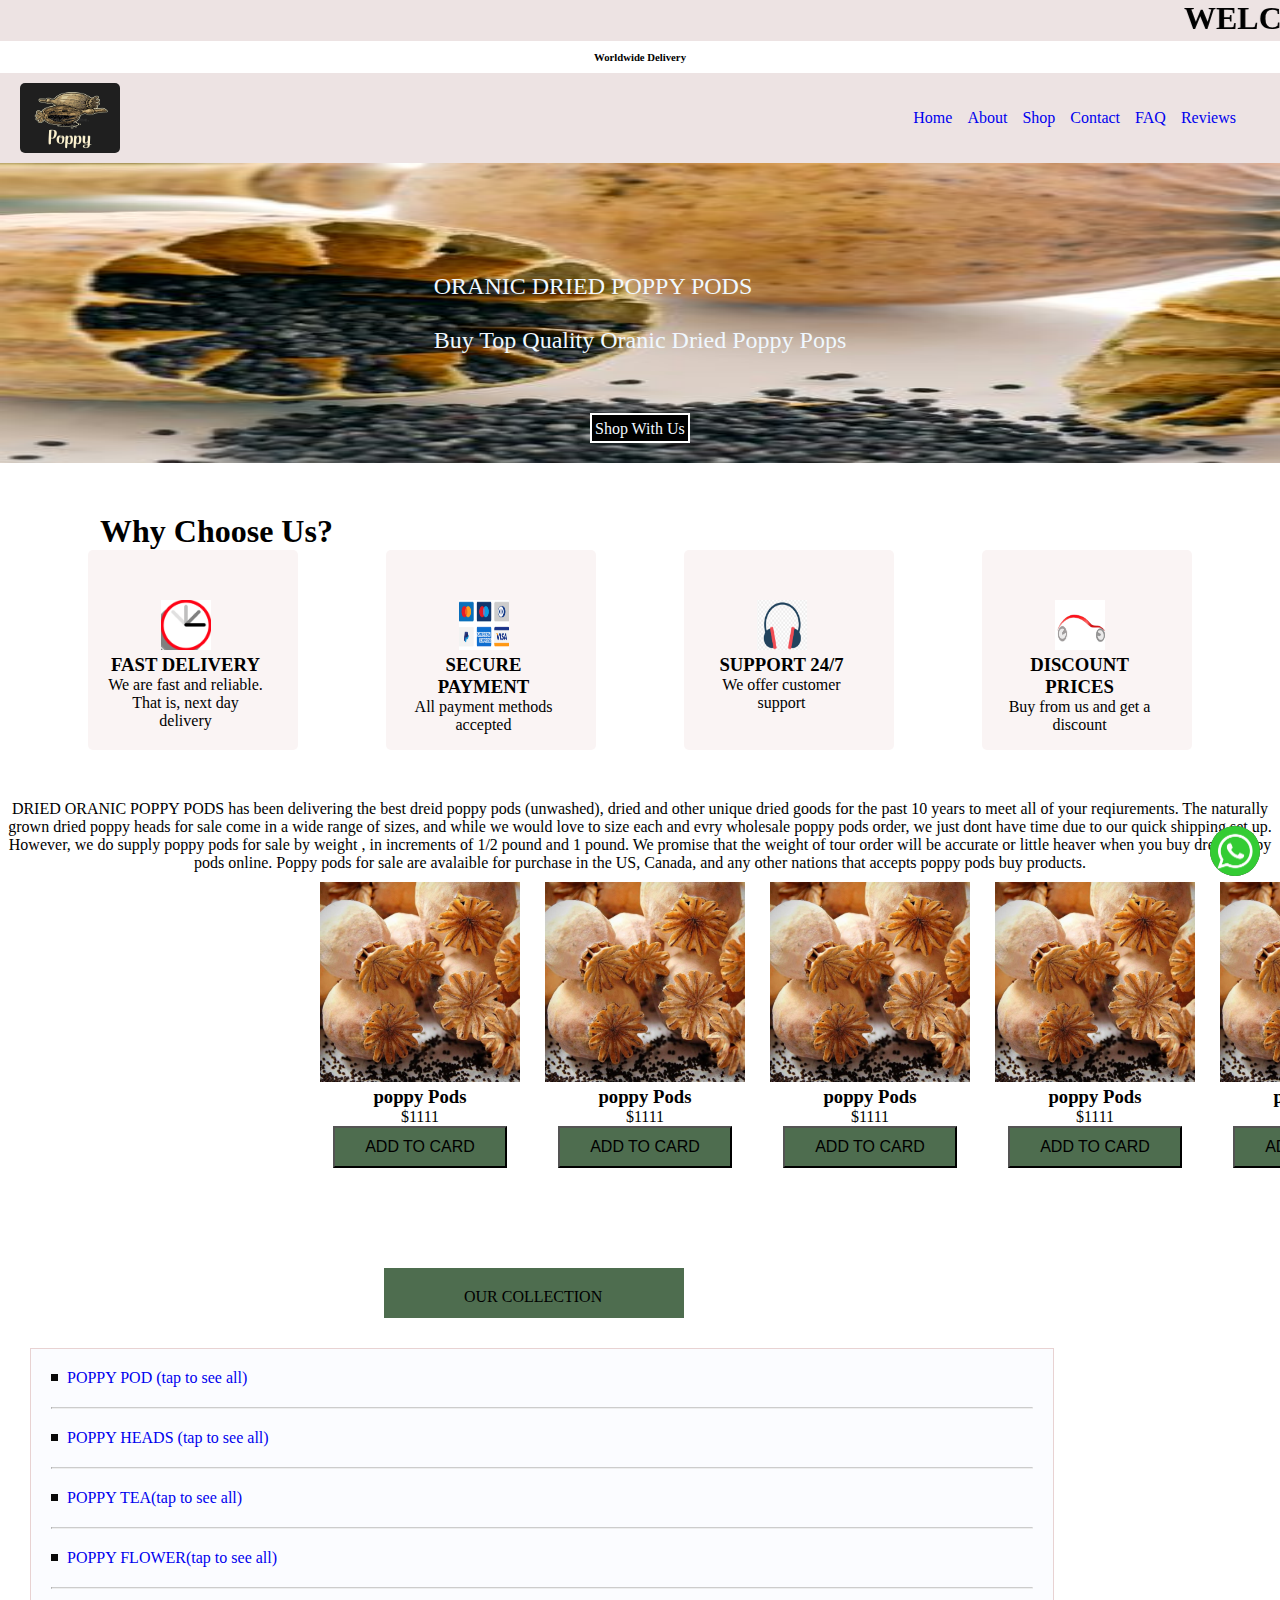
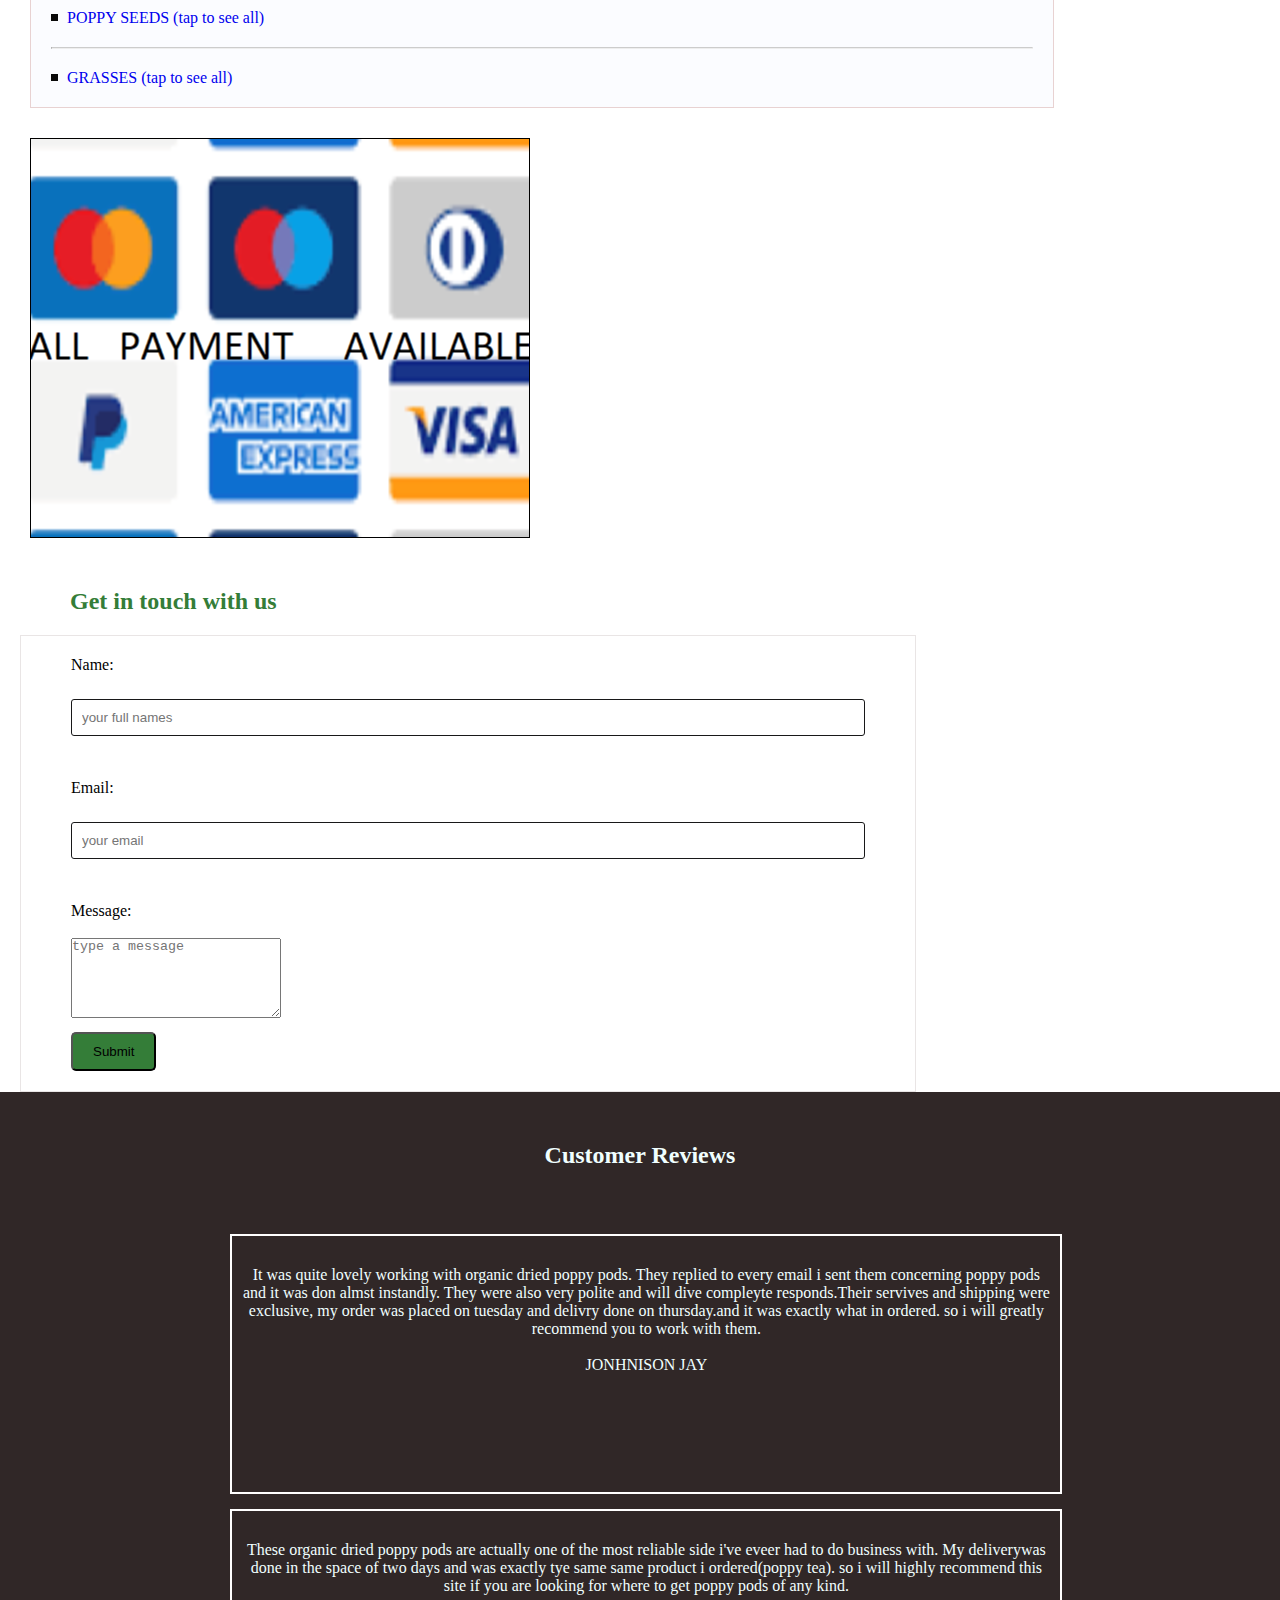
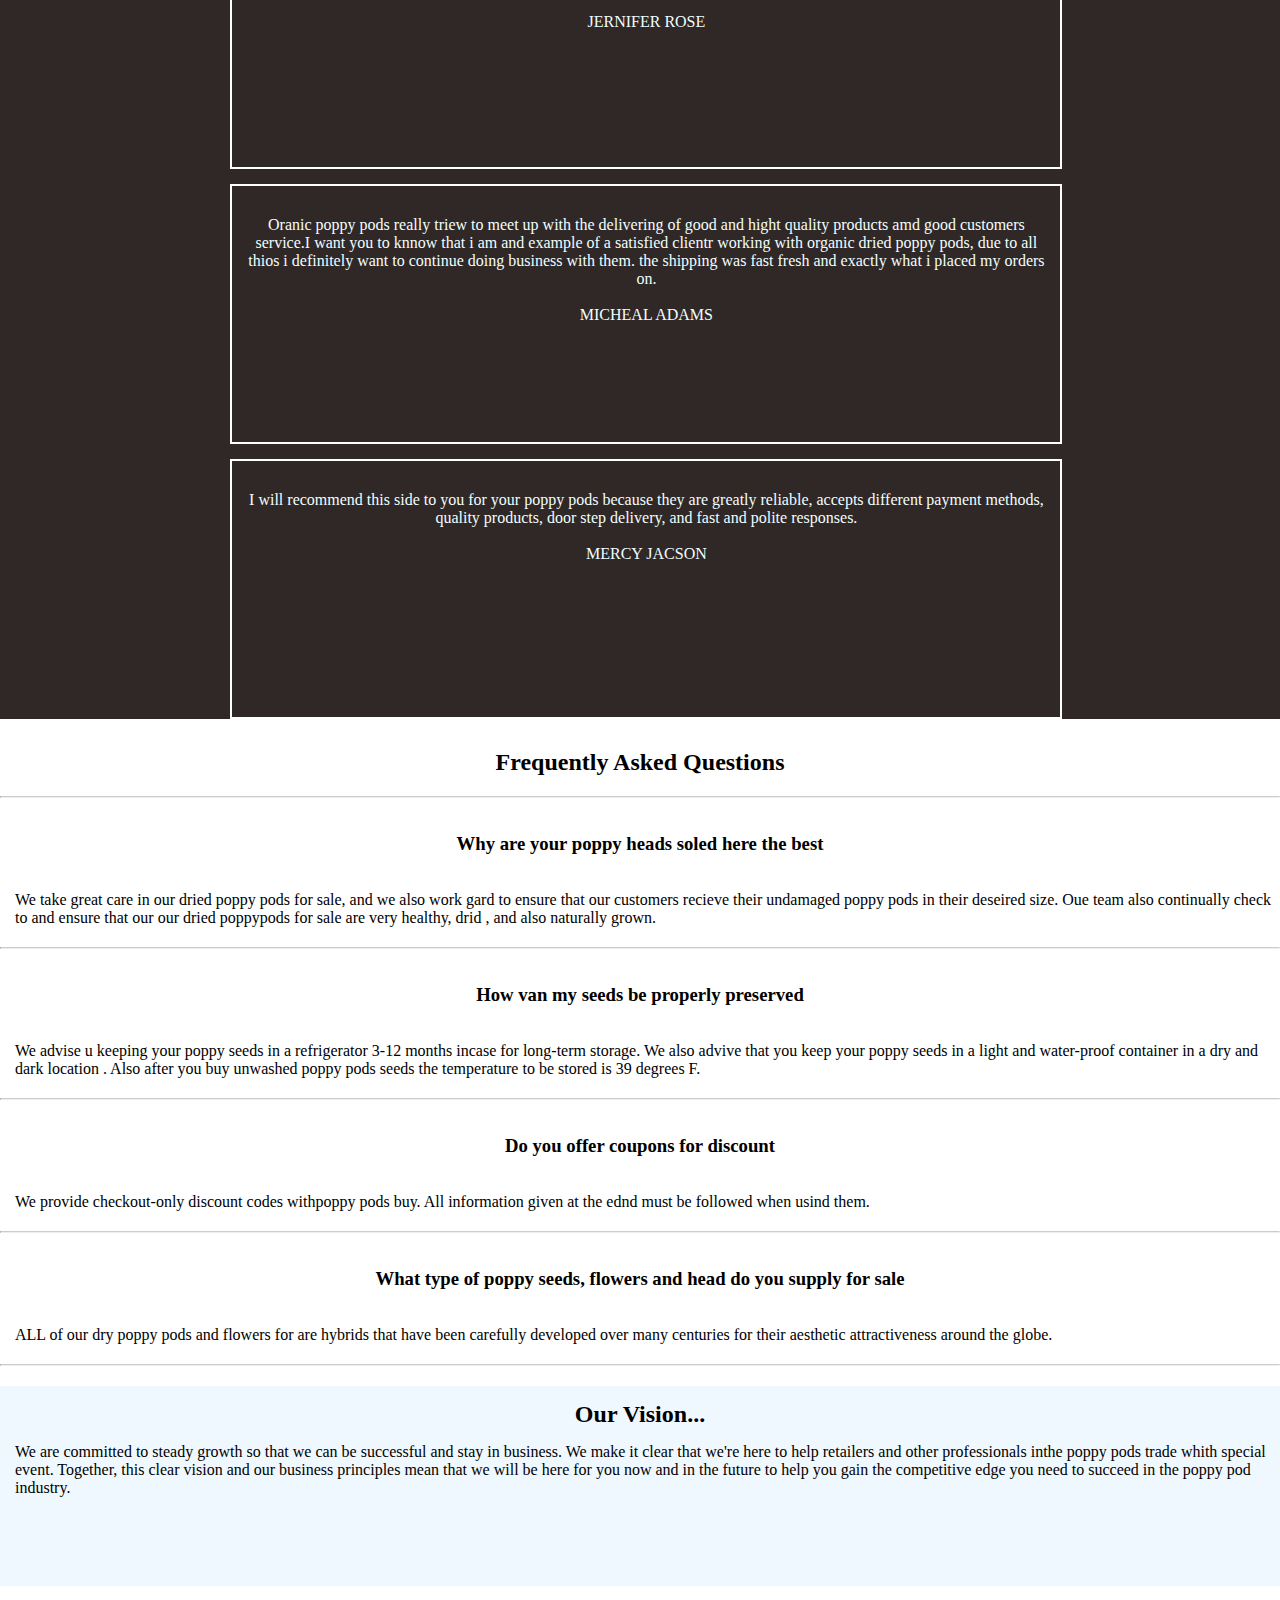
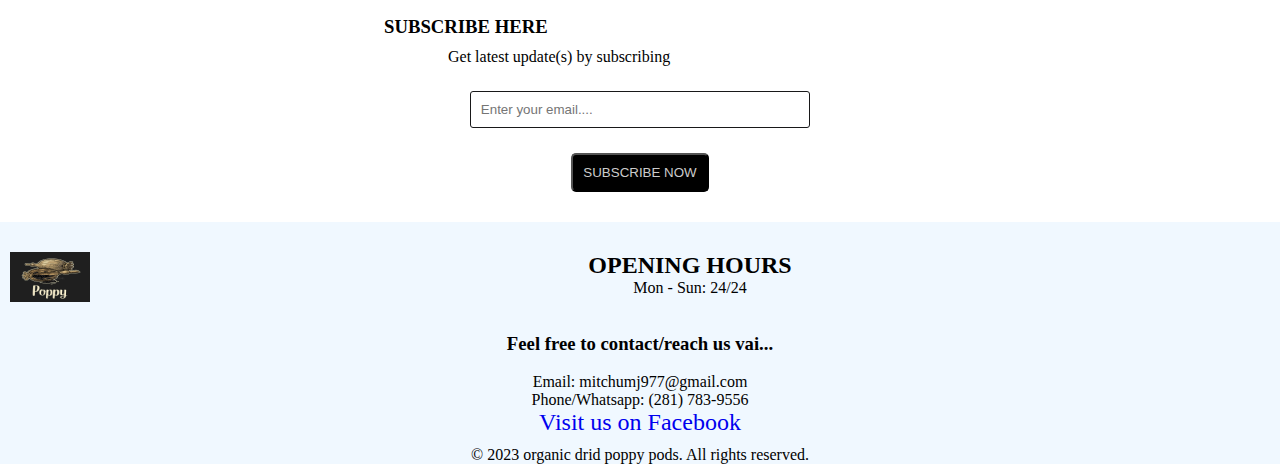
==== index.html @ 20d94e4c "first commit" ====
<!DOCTYPE html>
<html lang="en">
<head>
    <meta charset="UTF-8">
    <meta name="viewport" content="width=device-width, initial-scale=1.0">
    <title>Dried Poppy Pods</title>
    <link rel="stylesheet" href="./style.css">
</head>
<body>
   
    <header>
        <marquee behavoir="spin" direction="left" scrollamount="10"><h1> 
        
            WELCOME TO ORGANIC DRIED POPPY PODS THANKS FOR JOINING US
       </h1></marquee>
       <h6>Worldwide Delivery</h6>

        <nav class="navbar">
            <img class="logo" src="img/poppy-heads-seeds-vector-black-vintage-engraved-isolated-dark-background-color-engraving-illustration-hand-drawn-design-141671091.jpg" alt="logo"> <a href="#" class="logo"></a></img>
            <ul class="navmanu">
                <il><a href="index.html"> Home</a></il>
                <il><a href="about.html"> About</a></il>
                <il><a href="shop.html"> Shop</a></il>
                <il><a href="contact.html"> Contact</a></il>
                <il><a href="faq.html"> FAQ</a></il>
                <il><a href="reviews.html"> Reviews</a></il>
                
                
        </nav>
    </header>
    <div class="slideshow">
        <img class="slide" img src="img/bleu-poppy-seeds-300x300.jpg" alt="slide1">
        <img class="slide" img src="img/189229817_916482105868089_4206775873212216800_n-2-600x750.jpg" alt="slide1">
        <img class="slide" img src="img/IMG-20230517-WA0028(1).jpg" alt="slide1">
        <div class="slidetext"> ORANIC DRIED POPPY PODS</br>
        </br>Buy Top Quality Oranic Dried Poppy Pops</div>
        <button class="slidebutton">Shop With Us</button>
        <a href="shop.html" class="slidebutton">Shop With Us</a>
    </div>
    
    
    <div class="h1">
    <h1>   Why Choose Us?</h1>
</div>
 <!-- <div class="b-1"> -->
    <div class="container"> 
    <div class="box-1"> <img src="img/IMG_3483 (2).PNG" alt="" width="50px" height="50px"> <h3>FAST DELIVERY</h3> 
        <p>We are fast and reliable. That is, next day delivery</p>
    
    </div> 
            <div class="box-1"> <img src="img/IMG_3484 (2).PNG" alt="" width="50px" height="50px"> <h3>SECURE PAYMENT</h3> 
                <p> All payment methods accepted</p>
            </div> 
                    <div class="box-1"> <img src="img/IMG_3485 (2).PNG" alt="" width="50px" height="50px"> <h3>SUPPORT 24/7</h3>
                        <p>We offer customer support</p>
                    </div> 
                        
                            <div class="box-1"> <img src="img/IMG_3480.png" alt="" width="50px" height="50px"> <h3>DISCOUNT PRICES</h3>
                                <p>Buy from us and get a discount</p>
                            </div>  
                        </div> 
    <!-- </div> -->

<a href="https://api.whatsapp.com/send? phone=67777777" class="whatsapp-button" target="_blank">
    <img src="img/IMG_3493 (2).PNG" alt="Whatsapp Icon">

</a>
<script src="script.js"></script>
<div class="p"> DRIED ORANIC POPPY PODS has been delivering the best dreid poppy pods (unwashed), dried and other unique dried goods for the past 10 years to meet all of your reqiurements. The naturally grown dried poppy heads for sale come in a wide range of sizes, and while we would love to size each and evry wholesale poppy pods order, we just dont have time due to our quick shipping set up. </br>
         However, we do supply poppy pods for sale by weight , in increments of 1/2 pound and 1 pound. We promise that the weight of tour order will be accurate or little heaver when you buy dreid poppy pods online. Poppy pods for sale are avalaible for purchase in the US, Canada, and any other nations that accepts poppy pods buy products.
</div>

<!-- <div class="product">
    <img src="img/122006953_719305332326708_6794252214038361074_n-600x681.jpg" alt="product image">
 <button class="add"> ADD TO CARD</button>

   </div> -->
 <div class="product2">
   <div class="product">
    <img src="img/106922386_592097551744299_6094542014600588681_n-1-600x600.jpg" alt="img product">
    <h3>poppy Pods</h3>
    <div class="price-tag"></div>
    <span class="price">$1111</price>
    </br>
        <button class="add">ADD TO CARD</button>
   </div>

   <div class="product">
    <img src="img/106922386_592097551744299_6094542014600588681_n-1-600x600.jpg" alt="img product">
    <h3>poppy Pods</h3>
    <div class="price-tag"></div>
    <span class="price">$1111</price>
    </br>
        <button class="add">ADD TO CARD</button>
   </div>
   <div class="product">
    <img src="img/106922386_592097551744299_6094542014600588681_n-1-600x600.jpg" alt="img product">
    <h3>poppy Pods</h3>
    <div class="price-tag"></div>
    <span class="price">$1111</price>
    </br>
        <button class="add">ADD TO CARD</button>
   </div>
   <div class="product">
    <img src="img/106922386_592097551744299_6094542014600588681_n-1-600x600.jpg" alt="img product">
    <h3>poppy Pods</h3>
    <div class="price-tag"></div>
    <span class="price">$1111</price>
    </br>
        <button class="add">ADD TO CARD</button>
   </div>
   <div class="product">
    <img src="img/106922386_592097551744299_6094542014600588681_n-1-600x600.jpg" alt="img product">
    <h3>poppy Pods</h3>
    <div class="price-tag"></div>
    <span class="price">$1111</price>
    </br>
        <button class="add">ADD TO CARD</button>
   </div>
   <div class="product">
    <img src="img/106922386_592097551744299_6094542014600588681_n-1-600x600.jpg" alt="img product">
    <h3>poppy Pods</h3>
    <div class="price-tag"></div>
    <span class="price">$1111</price>
    </br>
        <button class="add">ADD TO CARD</button>
   </div> 
</div> 
</div>


<div class="box">OUR COLLECTION</div>
<div class="box-2">
    <span class="arrow"></span>
<a href="shop.html">POPPY POD (tap to see all)</a>

      <hr>
      <span class="arrow"></span>
<a href="shop.html">POPPY HEADS (tap to see all)</a>

      <hr>
      <span class="arrow"></span>
<a href="shop.html">POPPY TEA(tap to see all)</a>

      <hr>
      <span class="arrow"></span>
<a href="shop.html">POPPY FLOWER(tap to see all)</a>

      <hr>
      <span class="arrow"></span>
<a href="shop.html"> POPPY SEEDS (tap to see all)</a>

      <hr>
      <span class="arrow"></span>
<a href="shop.html">GRASSES (tap to see all)</a>

      
</div>
<div class="box-3">
   
    
</div>
    <div class="contact">
        <h2>Get in touch with us</h2>
    <div class="form">
        <form method="post" action="mailer">
            <label for="name"> Name:</label>
            <input type="text" id="name" name="name" required placeholder="your full names">
            <br>
            <br>
            <label for="email"> Email:</label>
            <input type="email" id="email" name="email" required placeholder="your email"><br>
            <br>
            <div class="textarea">
            <label>Message:</label>
            <br>
            <br>
            <textarea name="message" required placeholder="type a message"></textarea></br>
            </div>

            <input type="submit" value="Submit">
        </form>
    </div>
</div>
<div class="reviews">
    <h2>Customer Reviews</h2>
    <div class="box-4"> 
        <div class="box-p"> It was quite lovely working with organic dried poppy pods. They replied to every email i sent them concerning poppy pods and it was don almst instandly. They were also very polite and will dive compleyte responds.Their servives and shipping were exclusive, my order was placed on tuesday and delivry done on thursday.and it was exactly what in ordered. so i will greatly recommend you to work with them.</br> 
        </br> JONHNISON JAY</div>
    </div>
    <div class="box-4"> 
        <div class="box-p"> These organic dried poppy pods are actually one of the most reliable side i've  eveer had to do business with. My deliverywas done in the space of two days and was exactly tye same same product i ordered(poppy tea). so i will highly recommend this site if you are looking for where to get poppy pods of any kind.</br> 
        </br>  JERNIFER ROSE</div>
    </div>
    <div class="box-4"> 
        <div class="box-p">Oranic poppy pods really triew to meet up with the delivering of good and hight quality products amd good customers service.I want you to knnow that i am and example of a satisfied clientr working with organic dried poppy pods, due to all thios i definitely want to continue doing business with them. the shipping was fast fresh and exactly what i placed my orders on.</br> 
        </br>  MICHEAL ADAMS</div>
    </div>
    <div class="box-4"> 
        <div class="box-p"> I will recommend this side to you for your poppy pods because they are greatly reliable, accepts different payment methods, quality products, door step delivery, and fast and polite responses.</br>
        </br> MERCY JACSON</div>
    </div>
    
</div>
<div class="faq">
    <h2> Frequently Asked Questions</h2>
    <hr>
    <div class="fq"><h3>Why are your poppy heads soled here the best</h3></br>
    </br>
      <p>We take great care in our dried poppy pods for sale, and we also work gard to ensure that our customers recieve their undamaged poppy pods in their deseired size. Oue team also continually check to and ensure that our our dried poppypods for sale are very healthy, drid , and also naturally grown.</p>  
    </div>
    <hr>
    <div class="fq"><h3>How van my seeds be properly preserved</h3></br>
    </br>
       <p> We advise u keeping your poppy seeds in a refrigerator 3-12 months incase for long-term storage. We also advive that you keep your poppy seeds in a light and water-proof container in a  dry and dark location . Also after you buy unwashed poppy pods seeds the temperature to be stored is 39 degrees F.</p>
    </div>
    <hr>
    <div class="fq"><h3>Do you offer coupons for discount</h3></br>
    </br>
       <p> We provide checkout-only discount codes withpoppy pods buy. All information given at the ednd must be followed when usind them. </p>
    </div>
    <hr>
    <div class="fq"><h3>What type of poppy seeds, flowers and head do you supply for sale</h3></br>
    </br>
       <p> ALL of our dry poppy pods and flowers for are hybrids that have been carefully developed over many centuries for their aesthetic attractiveness around the globe.</p>
    </div>
    <hr>

</div>
<div class="box-5">
    <h2>Our Vision...</h2>
    <p>We are committed to steady growth so that we can be successful and stay in business. We make it clear that we're here to help retailers and other professionals inthe poppy pods trade whith special event. Together, this clear vision and our business principles mean that we will be here for you now and in the future to help you gain the competitive edge you need to succeed in the poppy pod industry.</p>
</div>
<div class="subscribe">
    <h3>SUBSCRIBE HERE</h3>
    <p>Get latest update(s) by subscribing</p>
</div>
<div class="form-2">
    <form action="#" method="POST">
        <input type="email"  name="email" placeholder="Enter your email...." required>
        <button type="submit">SUBSCRIBE NOW</button>
    </form>
</div>

<footer>  
    <div class="foooter-container">
    <div class="logo">
        <img src="img/poppy-heads-seeds-vector-black-vintage-engraved-isolated-dark-background-color-engraving-illustration-hand-drawn-design-141671091.jpg">
    </div>
    <div class="container-info">
        <h2>OPENING HOURS</h2>
        <p>Mon - Sun: 24/24</p>
        <br>
        <br>
        <h3>Feel free to contact/reach us vai...</h3>
        <br>
        <p>Email: mitchumj977@gmail.com</p>
        <p>Phone/Whatsapp: (281) 783-9556</p>
    </div>
    <div class="social-media">
        <a href="https://www.facebook.com/profile.php?id=100087949955270&mibextid=LQQJ4d">Visit us on Facebook</a>
    </div>
    </div>
    <div class="copyright">
        <p>&copy; 2023 organic drid poppy pods. All rights reserved.</p>
    </div>
</footer>

</body>
</html>
---- style.css ----
*{
    padding: 0%;
    margin: 0%;
    /* background-color: white; */
    box-sizing: border-box;
     text-decoration: none; 
    text-decoration-line: none;
 
}
h6{
  text-align: center;
  padding-top: 10px;
  padding-bottom: 10px;
  background-color: white;
}
header{ 
    background-color:rgb(237, 227, 227);
}
.logo{
    width: 100px;
    height: 70px;
    border-radius: 5px;
    float: left;
    
    
}
  .navmanu{
    align-items: center;
    gap: 15px;
    padding: 0px 24px;
    display:flex;
    justify-content: space-between;
    min-height: 70px;
    

   
}
.navbar{
    padding: 10px 20px;
    display: flex;
    justify-content: space-between;
   
    
}  
/* .navbar{
    padding: 50px 100px;
    display: flex;
     align-items: center; 
     justify-content: space-around; 
    
}  */
.h-1{
    text-align: center;
}
.slideshow{
  width: 100%;
  height: 300px;
  position: relative;
  overflow: hidden;
}
.slide{
  width: 100%;
  height: 100%;
  position: absolute;
  top: 0%;
  left: 0%;
  opacity: 0%;
  transition: opacity 1s ease-in-out;
}
.slide:first-child{
  opacity: 1;
}
 @keyframes slideshow{
  0%{opacity: 0;}
  20%{opacity: 1;}
  33.33%{opacity: 1;
  53.33%{opacity: 0;}
  }
} 
.slideshow img:nth-child(1){
  animation: slideshow 10s infinite;
}
.slideshow img:nth-child(2){
  animation: slideshow 10s infinite;
  animation-delay: 3.33s;
}
.slideshow img:nth-child(3){
  animation: slideshow 10s infinite;
  animation-delay: 6.67s;
}
.slidetext{
  position: absolute;
  top: 50%;
  left: 50%;
  transform: translate(-50%,-50%);
  color: aliceblue;
  font-size: 24px;
}
.slidebutton{
   width: 100px;
  height: 30px; 
  background-color: black;
  position: absolute;
  bottom: 20px;
  left: 50%;
  transform: translate(-50%);
  color: aliceblue;
  margin-top: 110px;
  border: 2px solid white;
  padding-top: 5px;
  padding-left: 3px;
 

}
.h1{
    padding-top: 50px;
    padding-left: 100px;
}
/* .b-1{
     background-color:white; 
    width: 800px;
    height: 200px;
    text-align: center;
    border-radius: 5px;
    display: flex;
     box-shadow: 10px 20px 30px;
    
    background-color: aliceblue;
    gap: 40px;
    margin-left:350px;
    float: left;  
    padding-right: 20px;
} */
.whatsapp-button{
    position: fixed;
    bottom: 20px;
    right: 20px;
    z-index: 9999;
}
.whatsapp-button img{
    width: 50px;
    height: 50px;
    border-radius: 50%;
    background-color: rgb(44, 40, 40);
}
 .box-1{
   width: 210px;
   height: 200px;
   background-color: white; 
    text-align: center;
   border-radius: 5px;
   padding: 50px 35px 20px 20px;
   /* box-shadow: 10px 20px 30px;  */
   gap: 15px;
   background-color: rgb(250, 244, 244);
}
  .container{
    display: flex;
    justify-content: space-evenly;
    align-items: center; 
   }
   @media screen and (max-width:780px){
    
    .container
 
    {
     flex-direction: column;
     gap: 10px;
    }
    .box-1{
     width: 80%;
    }
    
    }
   .p{ 
    text-align: center;
    padding-top: 50px;
   } 
 /* .box-1{
   box-shadow: 10px 20px 30px;
   width: 200px;
   padding: 10px;
   height: 280px;
 }
 .box-1 img{
   display: block;
   mar
 } */

  .about{
   text-align: center;
  }
   .product{
    text-align: center;
   }
   .product2{
    display: flex;
    gap: 25px; 
    margin-left: 25%;
    justify-content: space-evenly;
    align-items: center;
   }
   .product img{
    width: 200px;
    height: auto;
    margin-top: 10px;
   }
   .add{
    display:inline-block;
    padding:10px 30px ;
    text-align: center;
    cursor: pointer;
    font-size: 16px;
    background-color: #4e6d4f;
    
   }
    .box{
    width: 300px;
    height: 50px;
    background-color: #4e6d4f;
    margin-top: 100px;
    margin-left: 30%;
    padding-top: 20px;
    padding-left: 80px;
   } 
   .box-2{
     width: 80%;
    height: 360px;
    background-color:rgb(251, 252, 255);
    border: 1px solid rgb(232, 210, 210);
    padding: 20px;
      margin-left: 30px;  
    margin-top: 30px;
    /* margin-bottom: 600px; */
    
   }
   .arrow{
    border: solid rgb(9, 9, 9);
    border-width: 2px 5px 5px 2px;
     display: inline-block; 
    /* transform: rotate(45d3g); */
     margin-right: 5px;
     margin-bottom: 2PX; 
    
   } 
   /* .arrow{
    position: absolute;
    top: -10px;
    right: -10px;
    width: 20px;
    height: 20px;
    background-color: aqua;
    border-right: 1px solid magenta;
    border-bottom: 1px solid palegreen;
    transform: rotate(45deg);
   } */
   hr{
    margin: 20px 0; 
    border-top: 1px solid #ccc;
    
   }
   .box-3{
    width: 500px;
    height: 400px;
    border: 1px solid black;
     background-image: url(img/IMG_SSS\ \(2\).png);cover ;
     background-position: center;
    margin-left: 30px;
    margin-top: 30px;
    filter: brightness(100px);
   }
   /* a{
    color: #000;
    text-decoration: none;
   } */
   /* .content{
    margin-top: 2px;
   } */
   
   .contact h2{
    /* text-align: center; */
    padding-left: 70px;
    padding-top: 50px;
    color: #347d38;
   }
   .form{
    padding: 20px 50px;
    margin-left: 20px;
    margin-right: auto;
    margin-top: 20px;
     width: 70%; 
     border: 0.5px solid rgb(233, 229, 229);
   }
   input[type="text"],
   input[type="email"],
   select {
     width: 100%;
     padding: 10px;
     border: 1px solid rgb(24, 24, 25);
     border-radius: 3px;
     margin-bottom: 25px;
     margin-top: 25px;
   }
   textarea{
    height: 80px;
    width: 210px;
   }
   input[type="submit"]{
    background-color: #347d38;
    padding: 10px 20px;
    margin-top: 10px;
    border-radius: 5px;
   }
   input[type="submit"]:hover{
    color: white;
    background-color: black;
   }
.box-4{ 
  width: 65%;
  height: 260px;
  padding: 30px 10px;
  margin-top: 15px;
  margin-left: 18%;
  text-align: center;
  border: 2px solid white;
  color: azure;
  display: flex;
  
  
}
.reviews{
  background-color: rgb(48, 39, 39);
 
 }
.reviews h2{
  text-align: center;
  padding: 50px;
  color: azure;
}
.faq{
  background-color: none;
}
.faq h2{
   text-align: center;
   padding-top: 30px;
}
.faq h3{
  text-align: center;
  padding-top: 15px;
}
.faq p{
  padding-left: 15px;
}
.box-5{
   width: 100%; 
  height: 200px;
  background-color: aliceblue;
}
.box-5 h2{
  text-align: center;
  padding: 15px;
}
.box-5 p{
  padding-left: 15px;
}
.form-2{
  text-align: center;
  justify-content: center;
  display: flex;
}
.form-2 button{
  color: #ccc;
  background-color: black;
  border-radius: 5px;
  cursor: pointer;
  padding: 10px ;
}
.subscribe h3{
  padding-top: 30px;
  padding-left: 30%;
}
.subscribe p{
  padding-left: 35%;
  padding-top: 10px;
}
footer{
  background-color: aliceblue;
  padding-top: 30px;
  text-align: center;
  margin-top: 30px;
}
.social-media {
  font-size: 24px;
}
.logo img{
  width: 80px;
  height: 50px;
}
.copyright{
  margin-top: 10px;
}
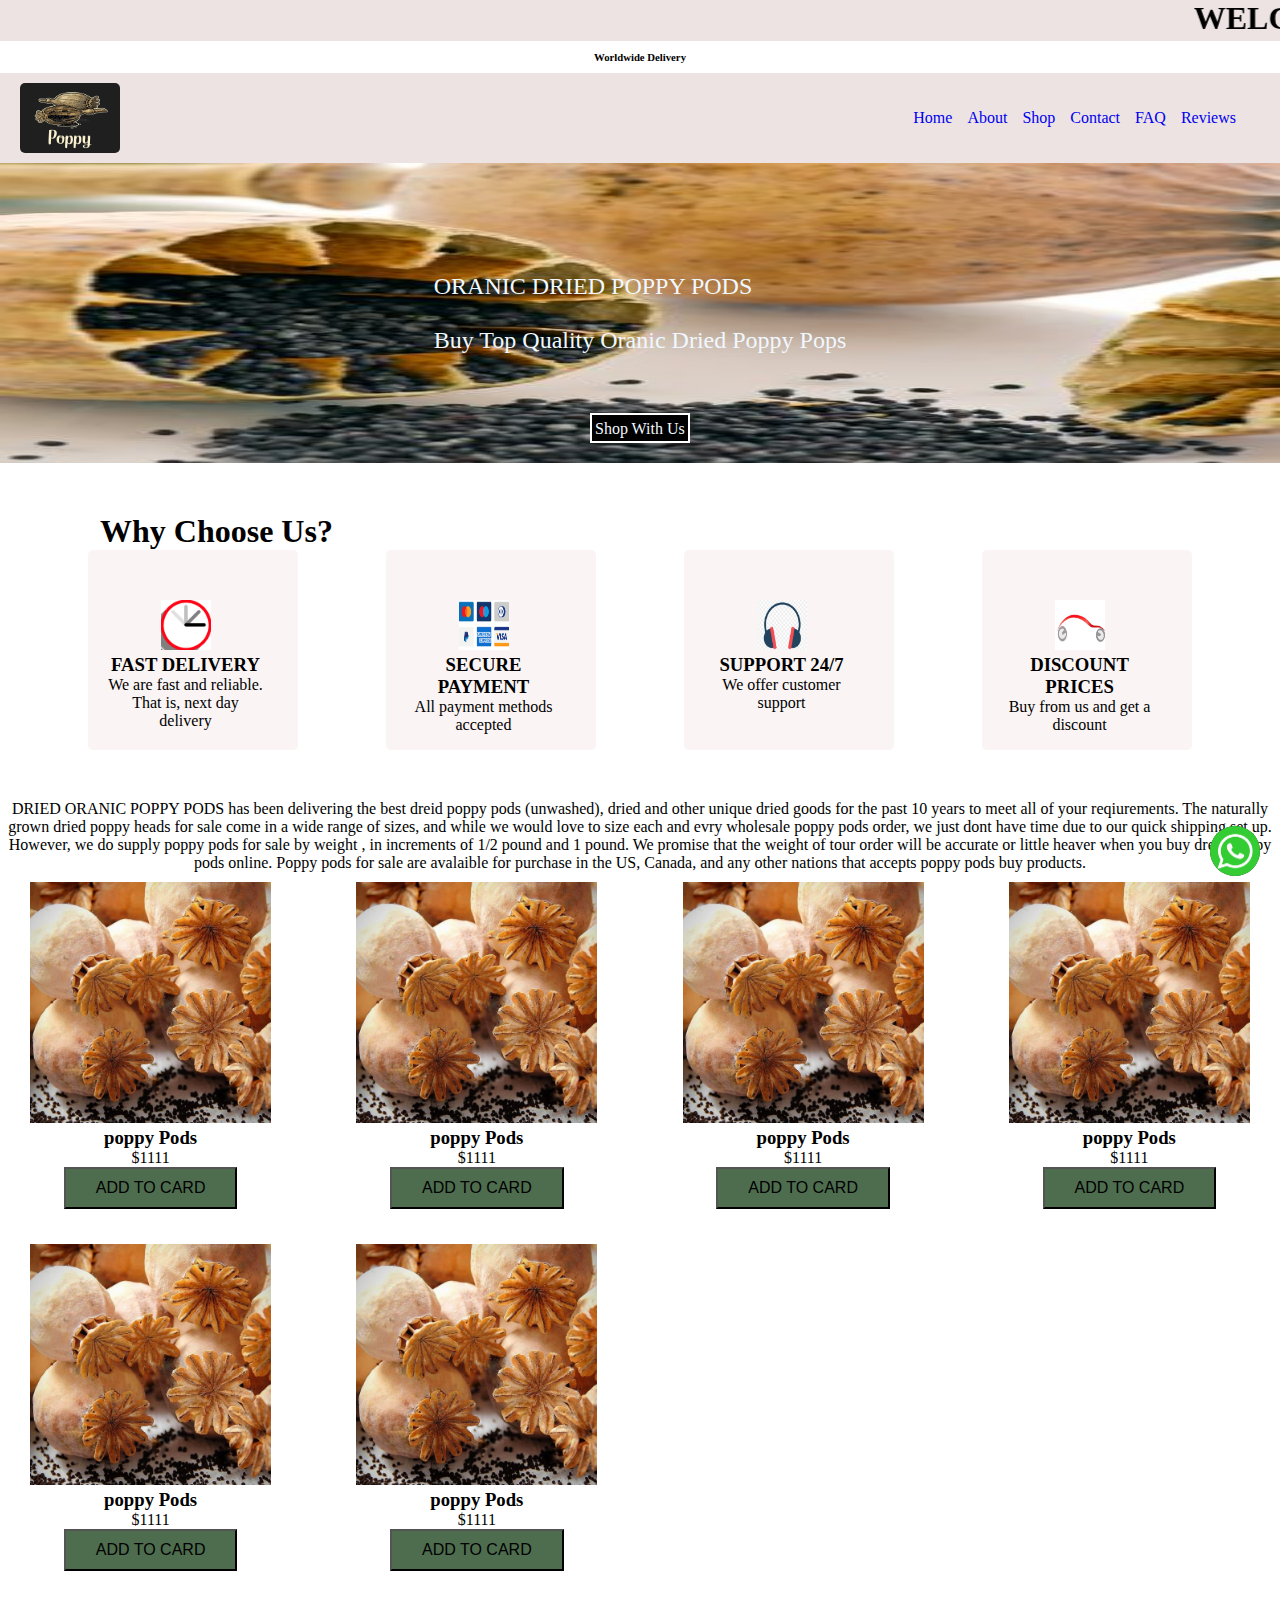
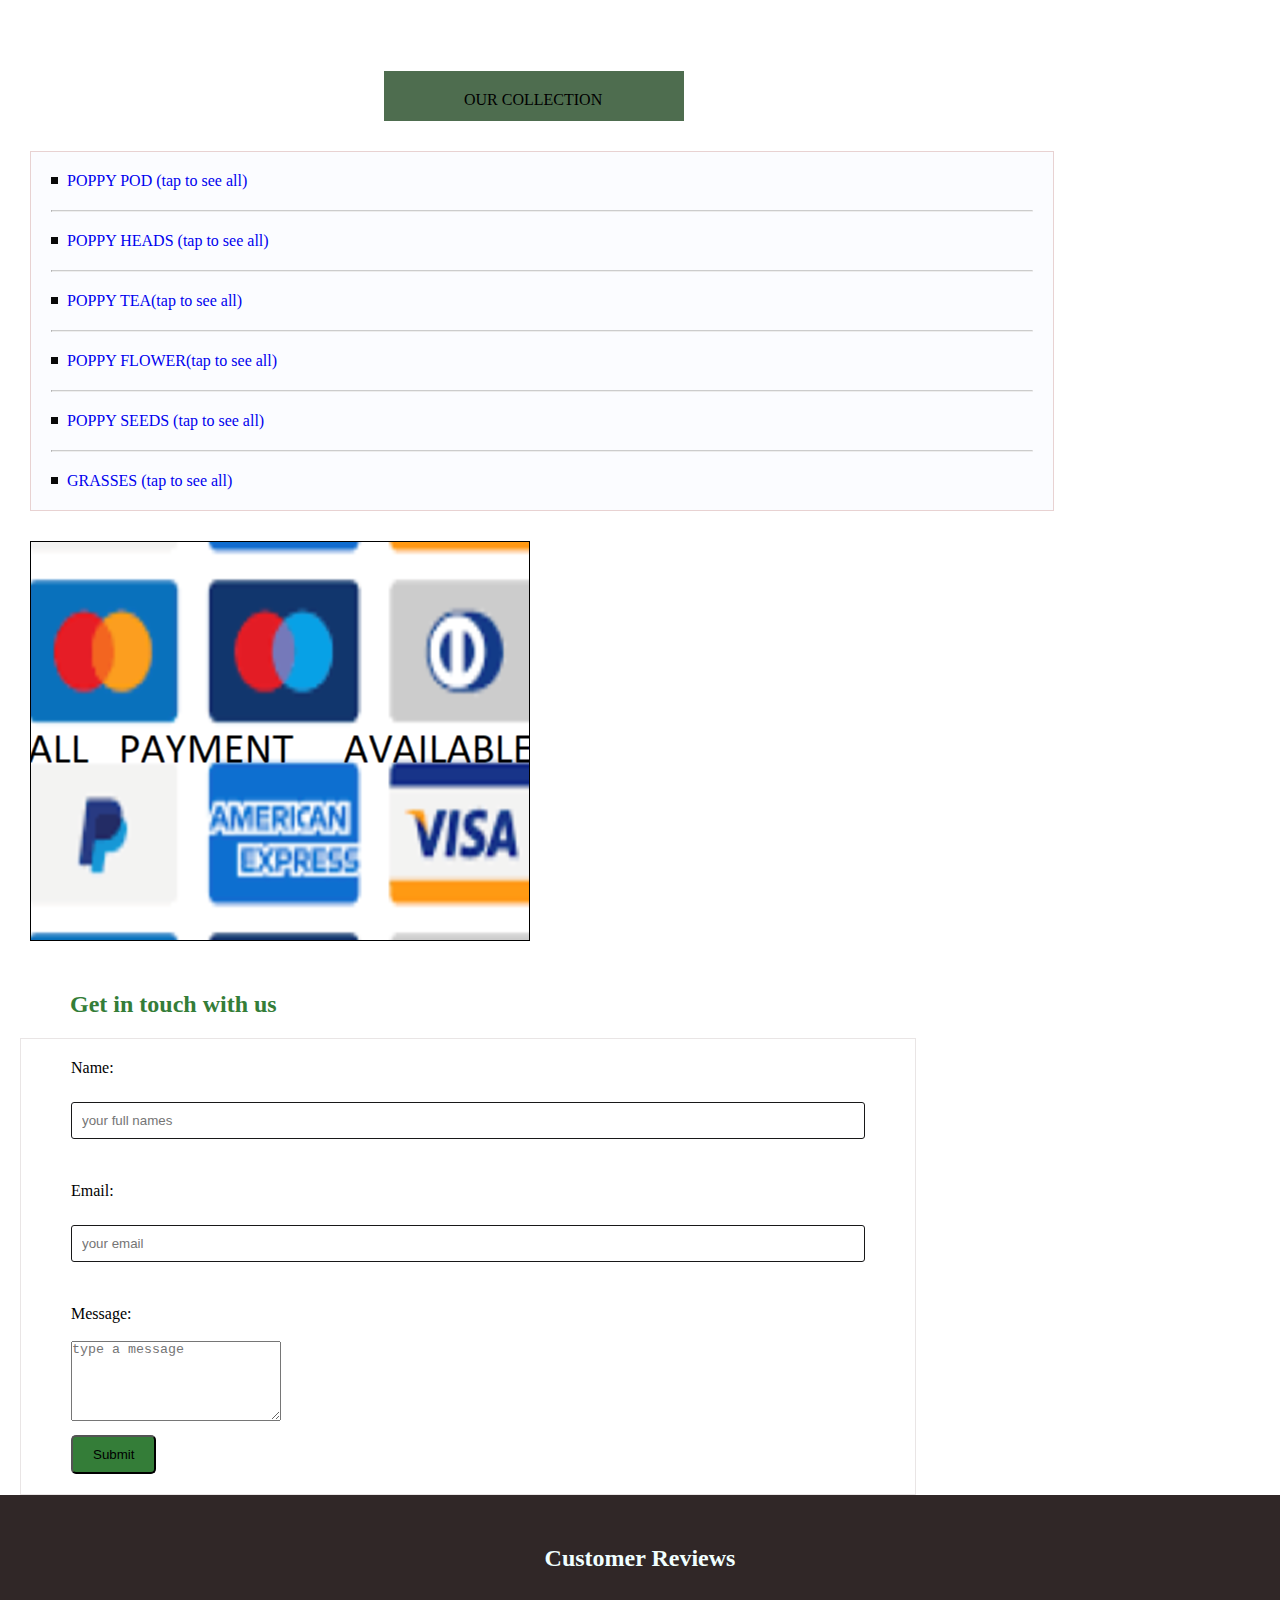
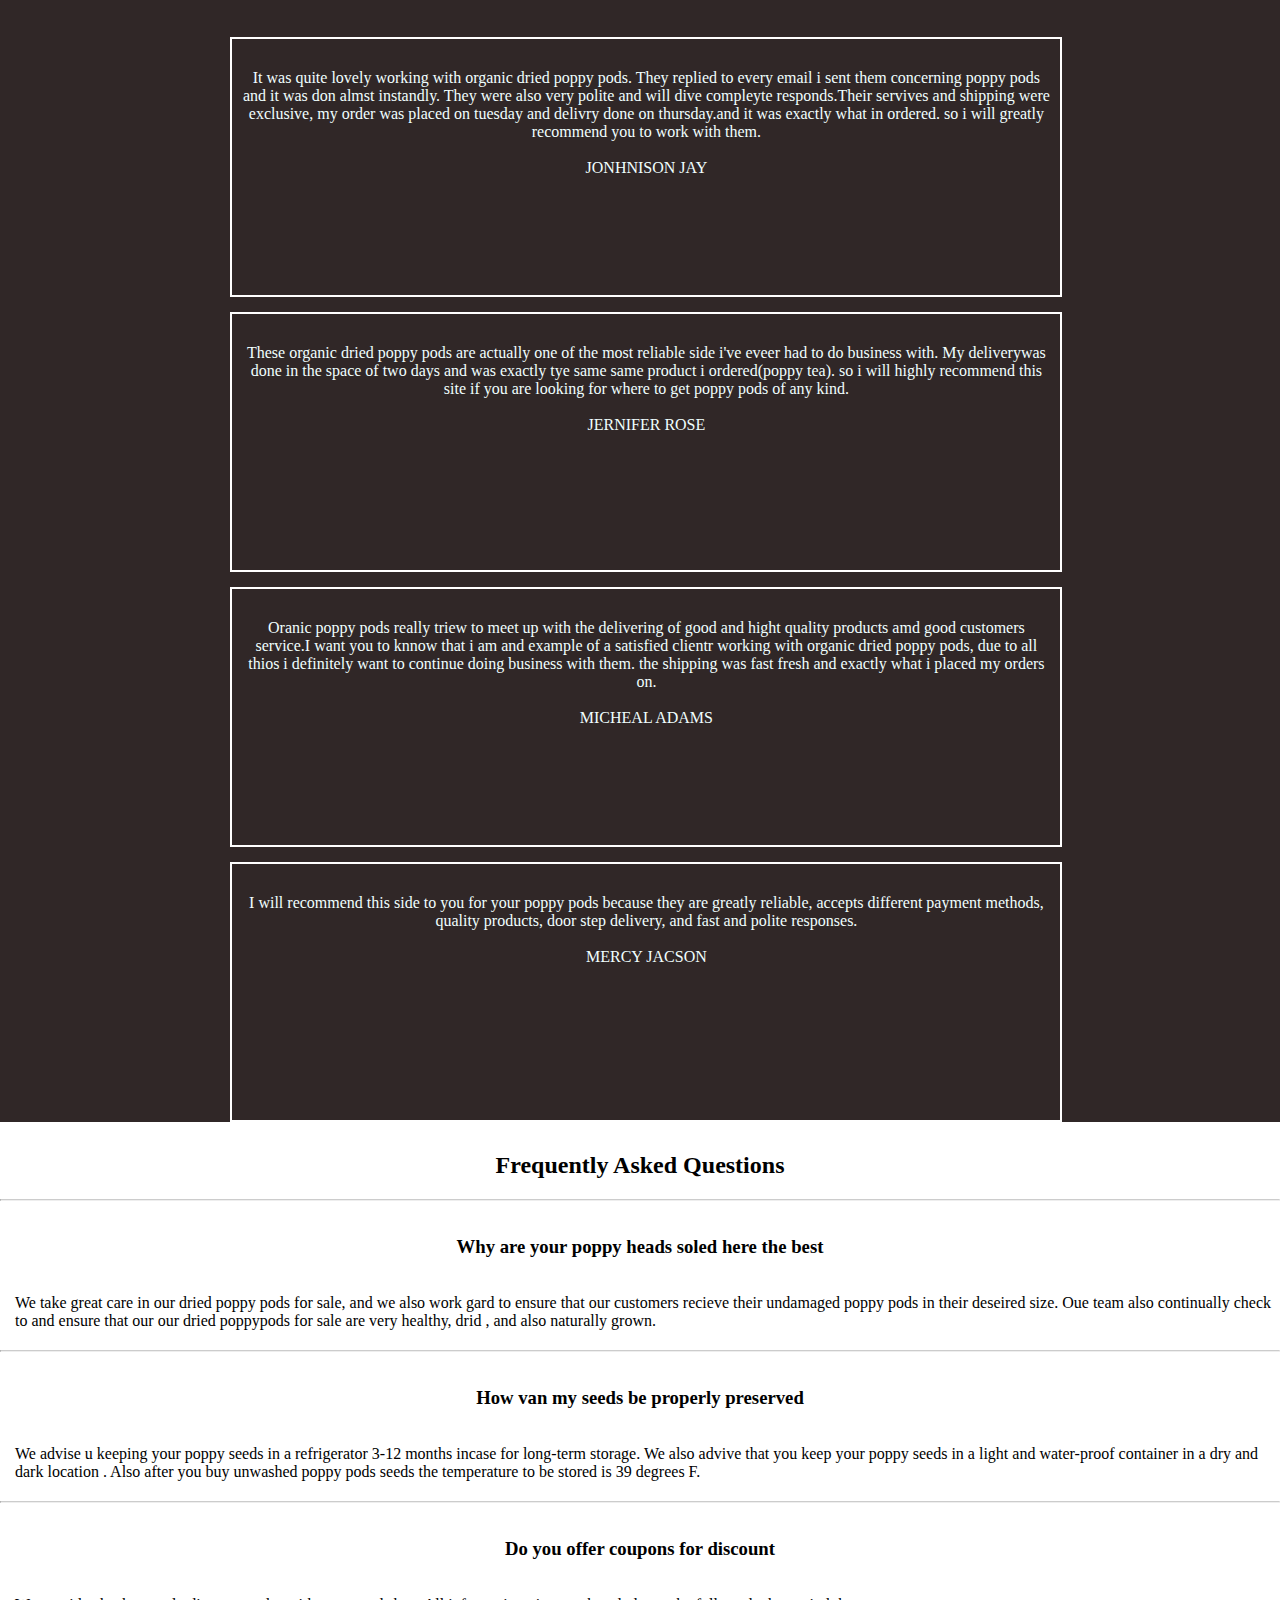
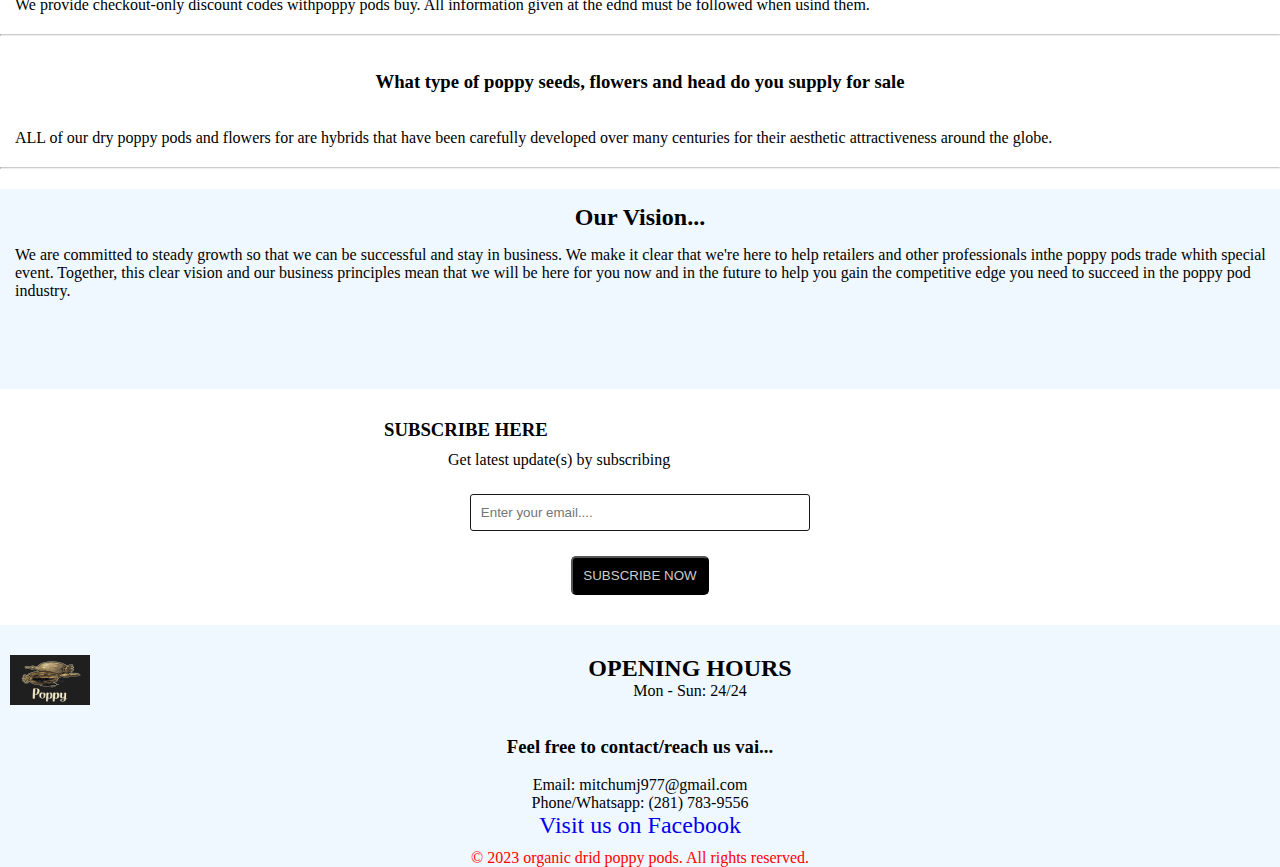
==== commit 8bb9de63: "commit" ====
--- a/index.html
+++ b/index.html
@@ -42,7 +42,6 @@
     <div class="h1">
     <h1>   Why Choose Us?</h1>
 </div>
- <!-- <div class="b-1"> -->
     <div class="container"> 
     <div class="box-1"> <img src="img/IMG_3483 (2).PNG" alt="" width="50px" height="50px"> <h3>FAST DELIVERY</h3> 
         <p>We are fast and reliable. That is, next day delivery</p>
@@ -59,7 +58,6 @@
                                 <p>Buy from us and get a discount</p>
                             </div>  
                         </div> 
-    <!-- </div> -->
 
 <a href="https://api.whatsapp.com/send? phone=67777777" class="whatsapp-button" target="_blank">
     <img src="img/IMG_3493 (2).PNG" alt="Whatsapp Icon">
@@ -69,12 +67,6 @@
 <div class="p"> DRIED ORANIC POPPY PODS has been delivering the best dreid poppy pods (unwashed), dried and other unique dried goods for the past 10 years to meet all of your reqiurements. The naturally grown dried poppy heads for sale come in a wide range of sizes, and while we would love to size each and evry wholesale poppy pods order, we just dont have time due to our quick shipping set up. </br>
          However, we do supply poppy pods for sale by weight , in increments of 1/2 pound and 1 pound. We promise that the weight of tour order will be accurate or little heaver when you buy dreid poppy pods online. Poppy pods for sale are avalaible for purchase in the US, Canada, and any other nations that accepts poppy pods buy products.
 </div>
-
-<!-- <div class="product">
-    <img src="img/122006953_719305332326708_6794252214038361074_n-600x681.jpg" alt="product image">
- <button class="add"> ADD TO CARD</button>
-
-   </div> -->
  <div class="product2">
    <div class="product">
     <img src="img/106922386_592097551744299_6094542014600588681_n-1-600x600.jpg" alt="img product">
--- a/style.css
+++ b/style.css
@@ -1,7 +1,6 @@
 *{
     padding: 0%;
     margin: 0%;
-    /* background-color: white; */
     box-sizing: border-box;
      text-decoration: none; 
     text-decoration-line: none;
@@ -21,8 +20,6 @@
     height: 70px;
     border-radius: 5px;
     float: left;
-    
-    
 }
   .navmanu{
     align-items: center;
@@ -30,25 +27,13 @@
     padding: 0px 24px;
     display:flex;
     justify-content: space-between;
-    min-height: 70px;
-    
-
-   
+    min-height: 70px; 
 }
 .navbar{
     padding: 10px 20px;
     display: flex;
-    justify-content: space-between;
-   
-    
+    justify-content: space-between;  
 }  
-/* .navbar{
-    padding: 50px 100px;
-    display: flex;
-     align-items: center; 
-     justify-content: space-around; 
-    
-}  */
 .h-1{
     text-align: center;
 }
@@ -73,9 +58,8 @@
  @keyframes slideshow{
   0%{opacity: 0;}
   20%{opacity: 1;}
-  33.33%{opacity: 1;
+  33.33%{opacity: 1;}
   53.33%{opacity: 0;}
-  }
 } 
 .slideshow img:nth-child(1){
   animation: slideshow 10s infinite;
@@ -109,28 +93,11 @@
   border: 2px solid white;
   padding-top: 5px;
   padding-left: 3px;
- 
-
 }
 .h1{
     padding-top: 50px;
     padding-left: 100px;
 }
-/* .b-1{
-     background-color:white; 
-    width: 800px;
-    height: 200px;
-    text-align: center;
-    border-radius: 5px;
-    display: flex;
-     box-shadow: 10px 20px 30px;
-    
-    background-color: aliceblue;
-    gap: 40px;
-    margin-left:350px;
-    float: left;  
-    padding-right: 20px;
-} */
 .whatsapp-button{
     position: fixed;
     bottom: 20px;
@@ -150,7 +117,6 @@
     text-align: center;
    border-radius: 5px;
    padding: 50px 35px 20px 20px;
-   /* box-shadow: 10px 20px 30px;  */
    gap: 15px;
    background-color: rgb(250, 244, 244);
 }
@@ -176,16 +142,6 @@
     text-align: center;
     padding-top: 50px;
    } 
- /* .box-1{
-   box-shadow: 10px 20px 30px;
-   width: 200px;
-   padding: 10px;
-   height: 280px;
- }
- .box-1 img{
-   display: block;
-   mar
- } */
 
   .about{
    text-align: center;
@@ -194,14 +150,14 @@
     text-align: center;
    }
    .product2{
-    display: flex;
+    display: grid;
+    grid-template-columns: repeat(auto-fit,minmax(280px,1fr));
     gap: 25px; 
-    margin-left: 25%;
     justify-content: space-evenly;
     align-items: center;
    }
    .product img{
-    width: 200px;
+    width: 80%;
     height: auto;
     margin-top: 10px;
    }
@@ -212,7 +168,6 @@
     cursor: pointer;
     font-size: 16px;
     background-color: #4e6d4f;
-    
    }
     .box{
     width: 300px;
@@ -230,30 +185,15 @@
     border: 1px solid rgb(232, 210, 210);
     padding: 20px;
       margin-left: 30px;  
-    margin-top: 30px;
-    /* margin-bottom: 600px; */
-    
+    margin-top: 30px; 
    }
    .arrow{
     border: solid rgb(9, 9, 9);
     border-width: 2px 5px 5px 2px;
      display: inline-block; 
-    /* transform: rotate(45d3g); */
      margin-right: 5px;
      margin-bottom: 2PX; 
-    
    } 
-   /* .arrow{
-    position: absolute;
-    top: -10px;
-    right: -10px;
-    width: 20px;
-    height: 20px;
-    background-color: aqua;
-    border-right: 1px solid magenta;
-    border-bottom: 1px solid palegreen;
-    transform: rotate(45deg);
-   } */
    hr{
     margin: 20px 0; 
     border-top: 1px solid #ccc;
@@ -263,22 +203,13 @@
     width: 500px;
     height: 400px;
     border: 1px solid black;
-     background-image: url(img/IMG_SSS\ \(2\).png);cover ;
+     background-image: url(img/IMG_SSS\ \(2\).png); cover ;
      background-position: center;
     margin-left: 30px;
     margin-top: 30px;
     filter: brightness(100px);
    }
-   /* a{
-    color: #000;
-    text-decoration: none;
-   } */
-   /* .content{
-    margin-top: 2px;
-   } */
-   
    .contact h2{
-    /* text-align: center; */
     padding-left: 70px;
     padding-top: 50px;
     color: #347d38;
@@ -324,13 +255,10 @@
   text-align: center;
   border: 2px solid white;
   color: azure;
-  display: flex;
-  
-  
+  display: flex; 
 }
 .reviews{
   background-color: rgb(48, 39, 39);
- 
  }
 .reviews h2{
   text-align: center;
@@ -398,6 +326,7 @@
 }
 .copyright{
   margin-top: 10px;
+  color: red;
 }
 
   
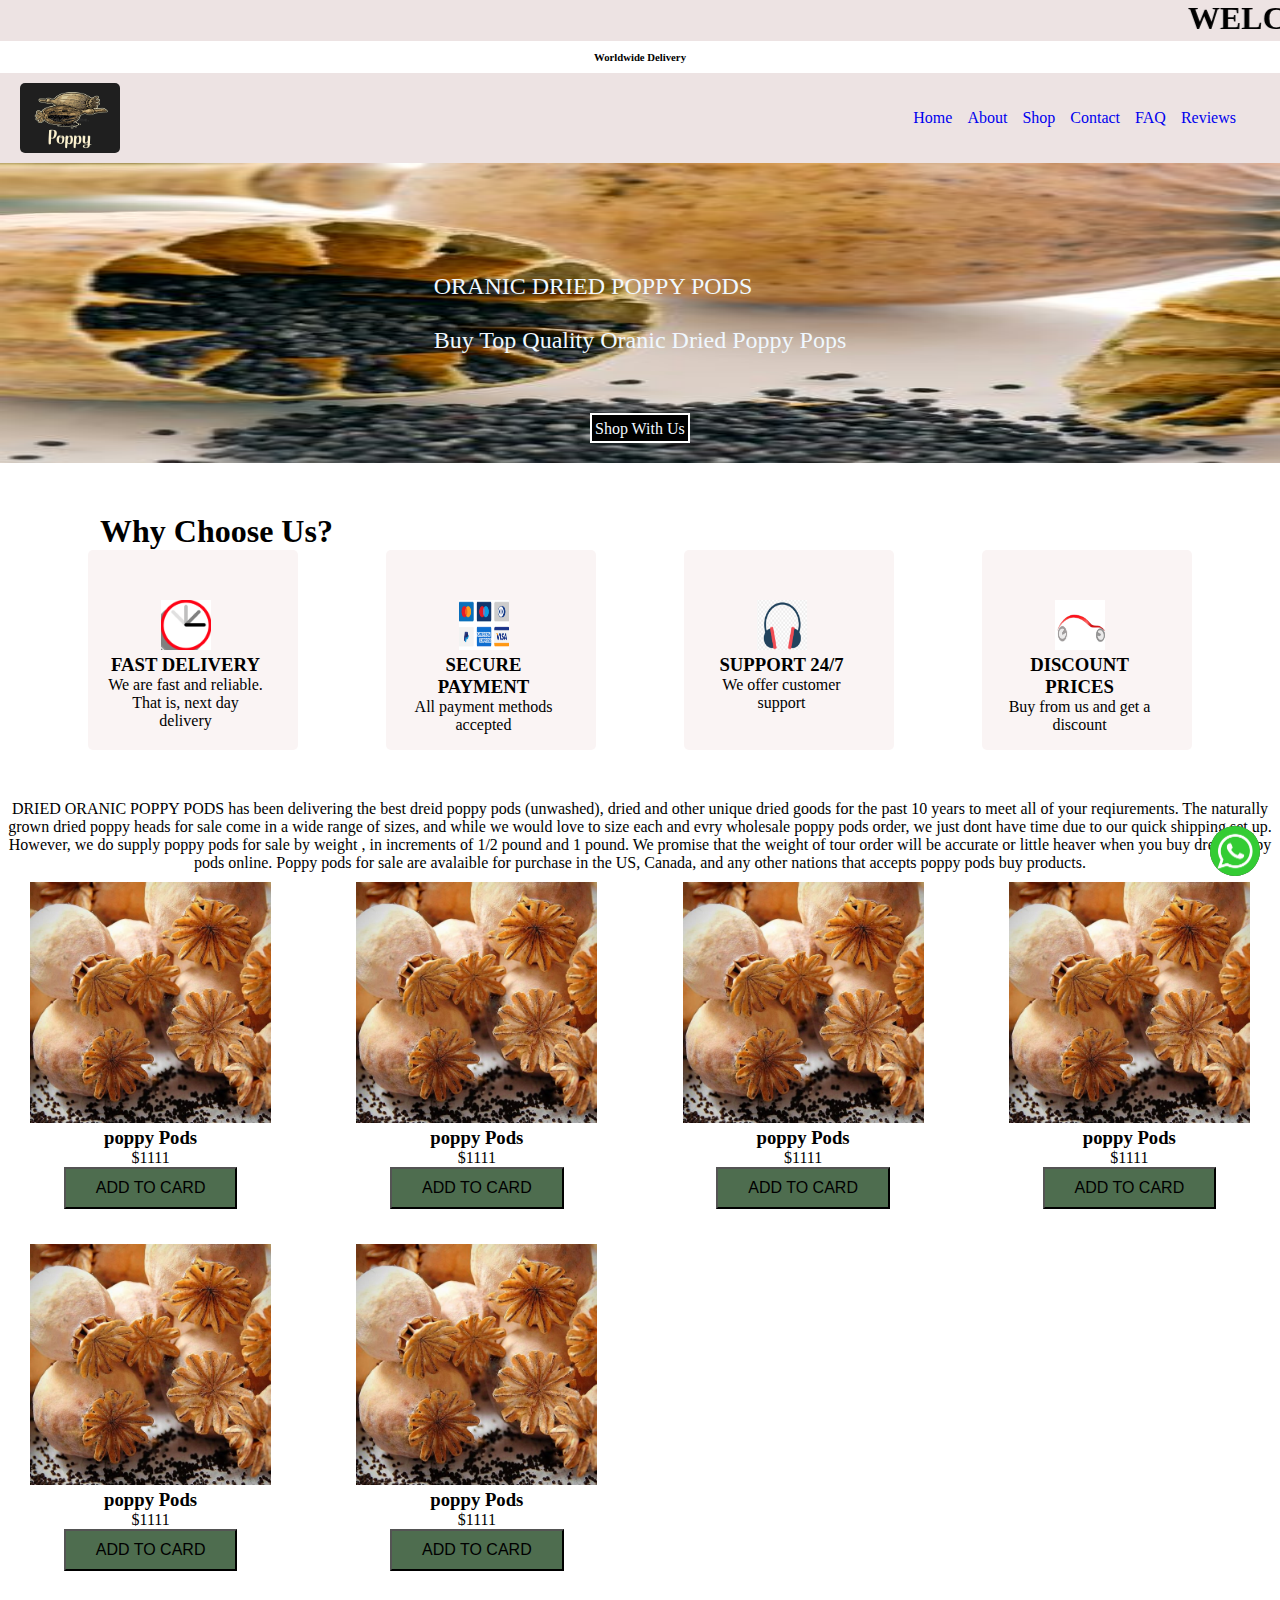
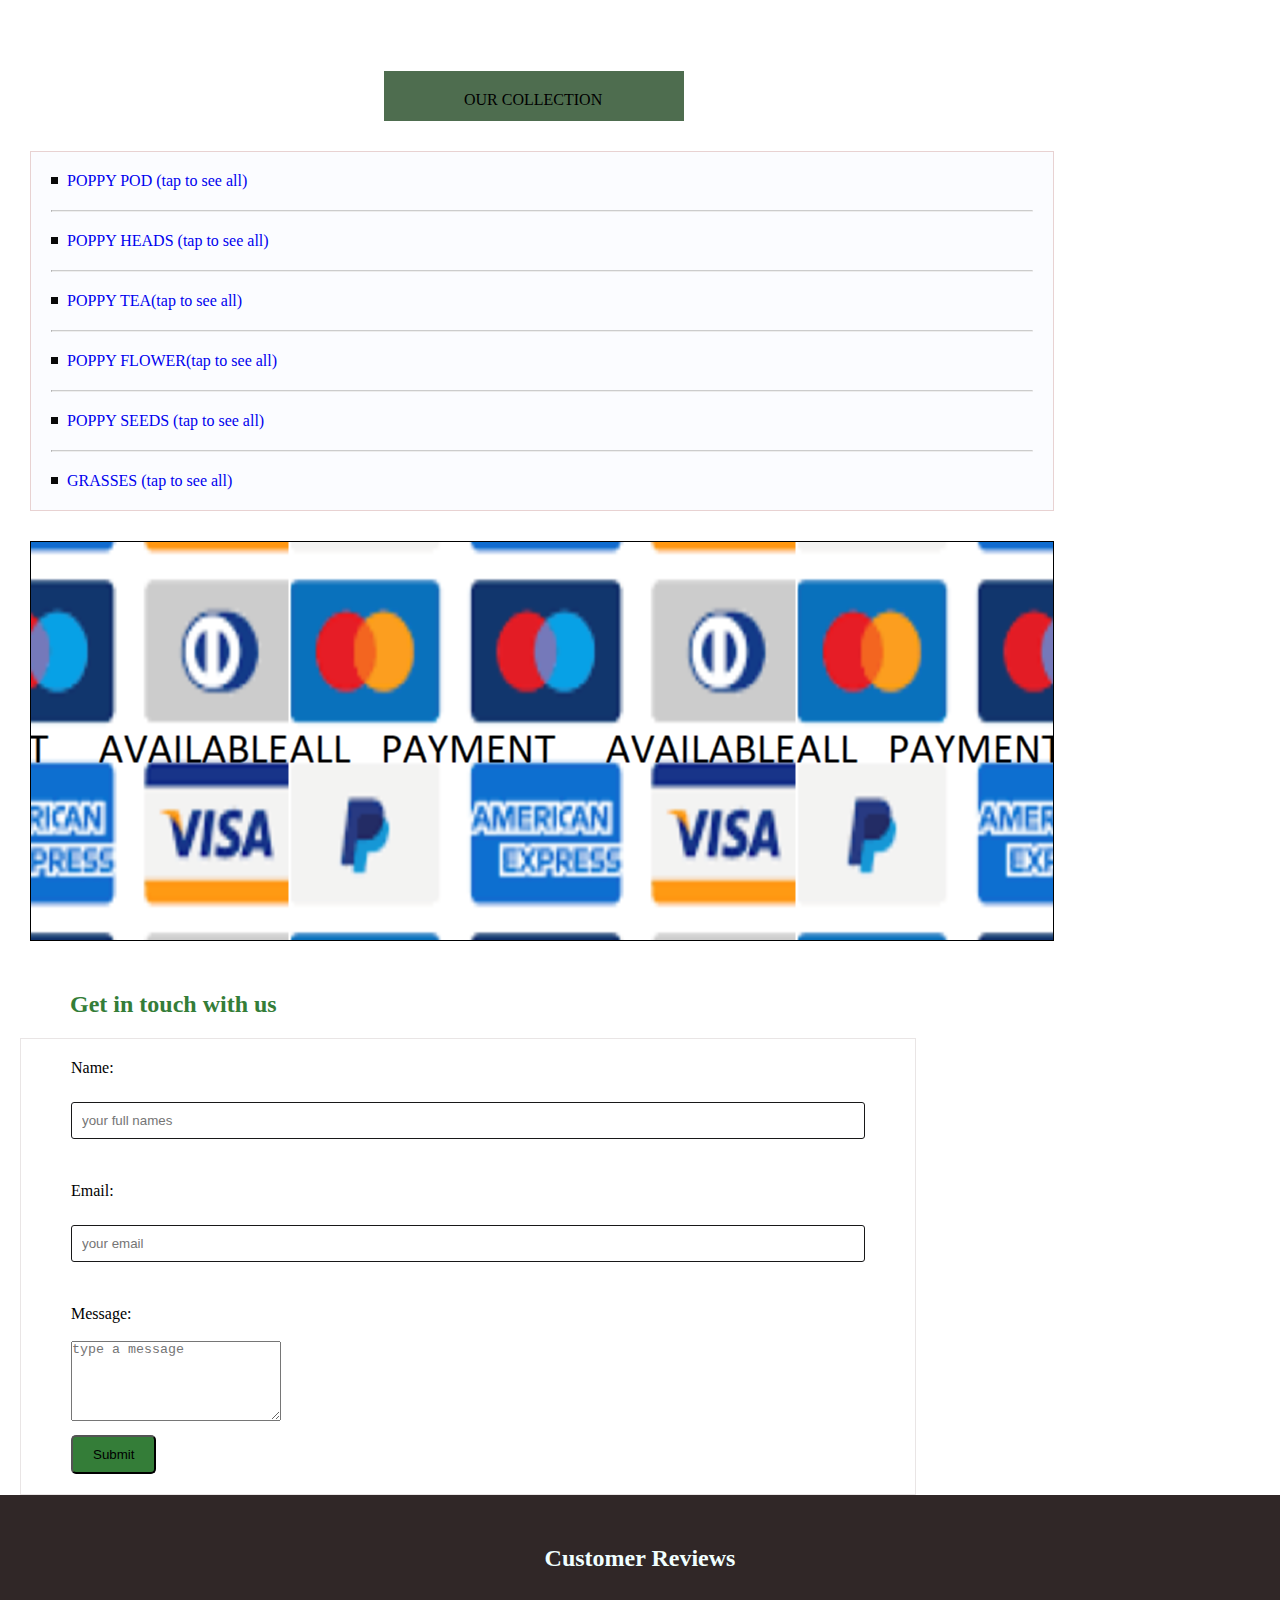
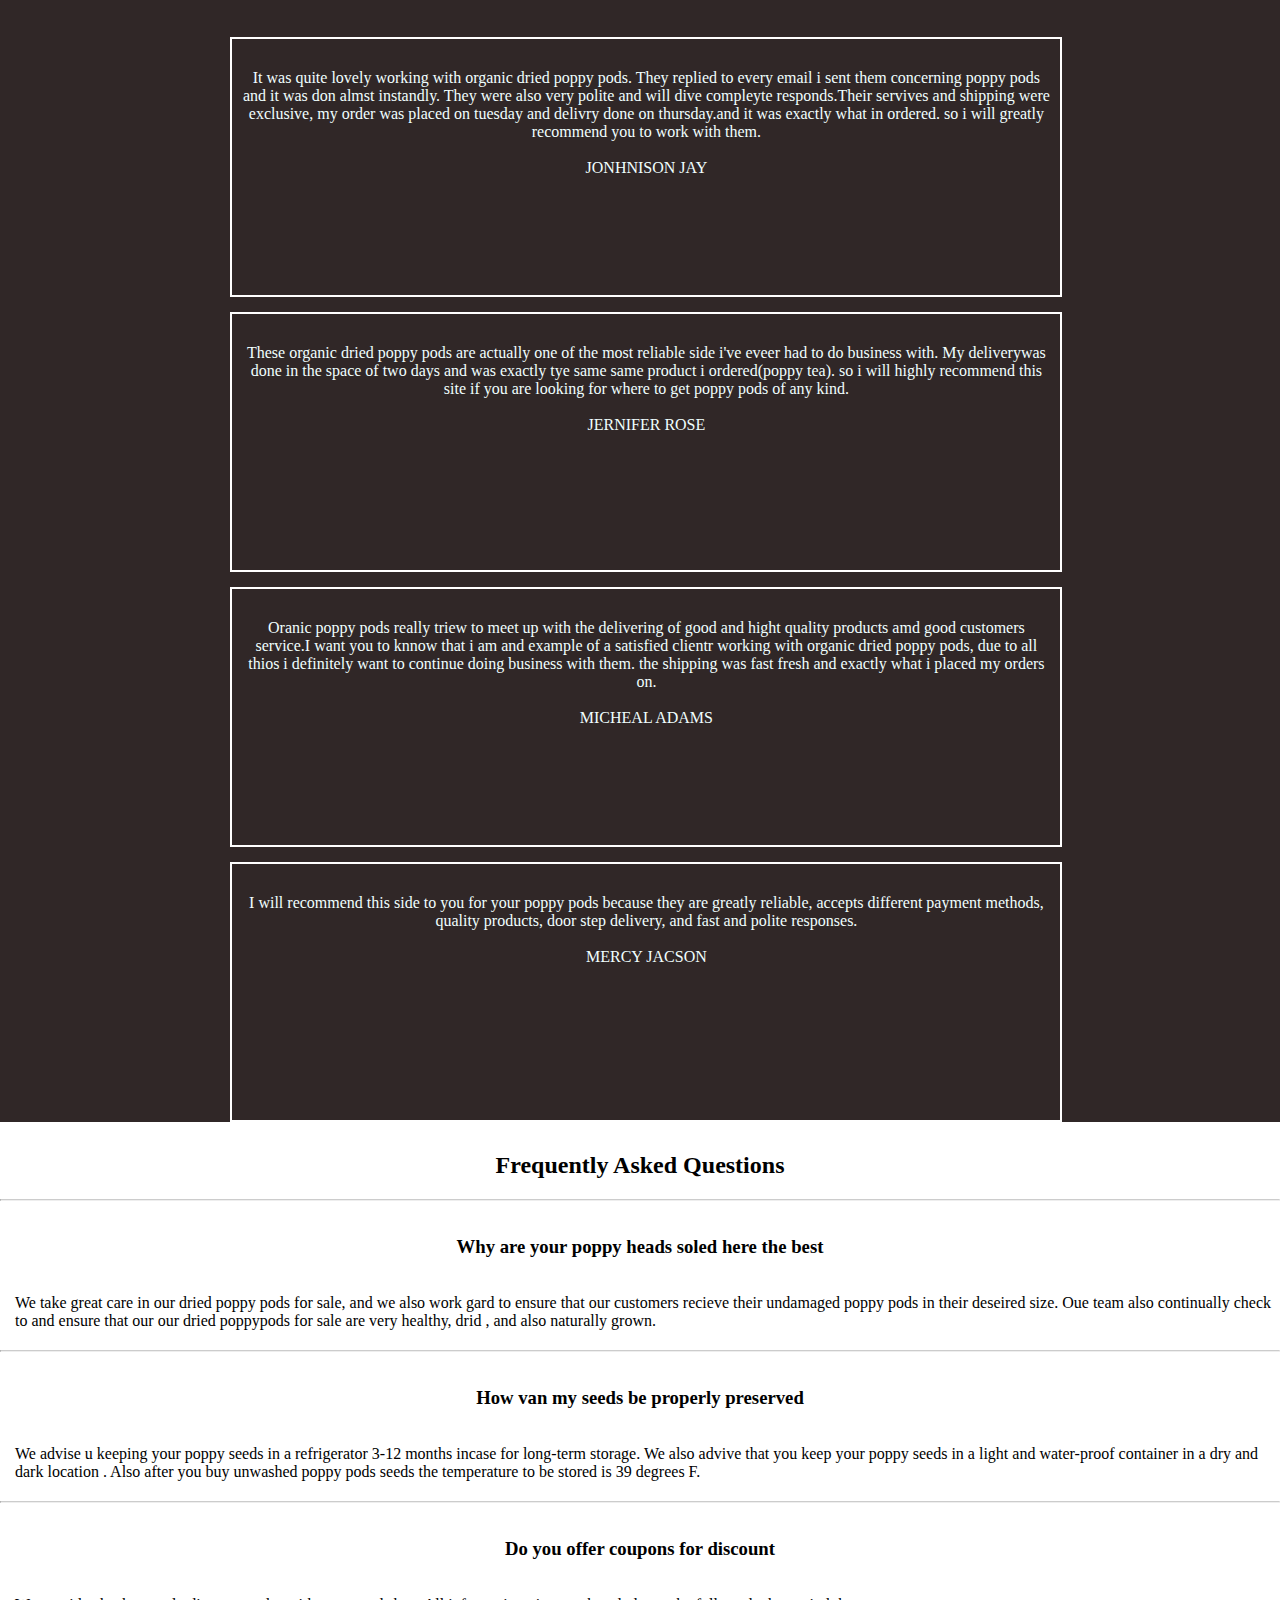
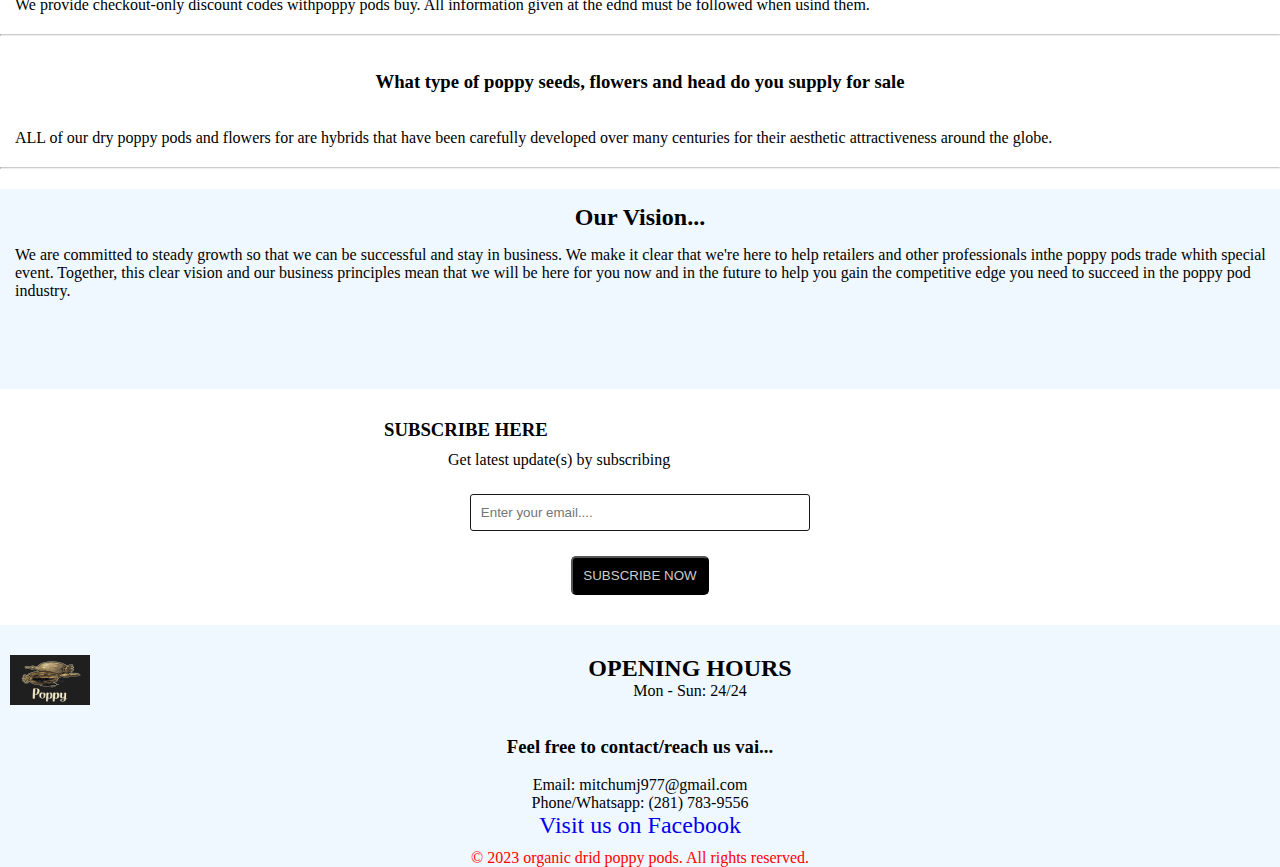
==== commit 3759bee1: "commit" ====
--- a/index.html
+++ b/index.html
@@ -5,6 +5,7 @@
     <meta name="viewport" content="width=device-width, initial-scale=1.0">
     <title>Dried Poppy Pods</title>
     <link rel="stylesheet" href="./style.css">
+    <script src="https://ajax.goog leapis.com/ajax/libs/jquery/3.5.1/jquery.min.js"></script>
 </head>
 <body>
    
@@ -14,6 +15,11 @@
             WELCOME TO ORGANIC DRIED POPPY PODS THANKS FOR JOINING US
        </h1></marquee>
        <h6>Worldwide Delivery</h6>
+       <div class="hamburger">
+        <span></span>
+        <span></span>
+        <span></span>
+    </div>
 
         <nav class="navbar">
             <img class="logo" src="img/poppy-heads-seeds-vector-black-vintage-engraved-isolated-dark-background-color-engraving-illustration-hand-drawn-design-141671091.jpg" alt="logo"> <a href="#" class="logo"></a></img>
@@ -27,6 +33,7 @@
                 
                 
         </nav>
+
     </header>
     <div class="slideshow">
         <img class="slide" img src="img/bleu-poppy-seeds-300x300.jpg" alt="slide1">
--- a/style.css
+++ b/style.css
@@ -34,6 +34,38 @@
     display: flex;
     justify-content: space-between;  
 }  
+/* .navbar{
+  display: none;
+}
+.navbar ul{
+  list-style-type: none;
+  margin: 0;
+  padding: 0;
+}
+.navbar li{
+  display: inline-block;
+}
+.navbar li a{
+  display: block;
+  padding: 10px;
+  text-decoration: none;
+}
+.hamburger{
+  display: flex;
+  flex-direction: column;
+  justify-content: space-between;
+  width: 30px;
+  height: 20px;
+  cursor: pointer;
+}
+.hamgurger span{
+  width: 100%;
+  height: 3px;
+  background-color:  #000; ;
+}
+.hamburger span:nth-child(2){
+  margin: 5px 0;
+} */
 .h-1{
     text-align: center;
 }
@@ -200,7 +232,7 @@
     
    }
    .box-3{
-    width: 500px;
+    width: 80%;
     height: 400px;
     border: 1px solid black;
      background-image: url(img/IMG_SSS\ \(2\).png); cover ;
@@ -329,5 +361,6 @@
   color: red;
 }
 
-  
+
+
  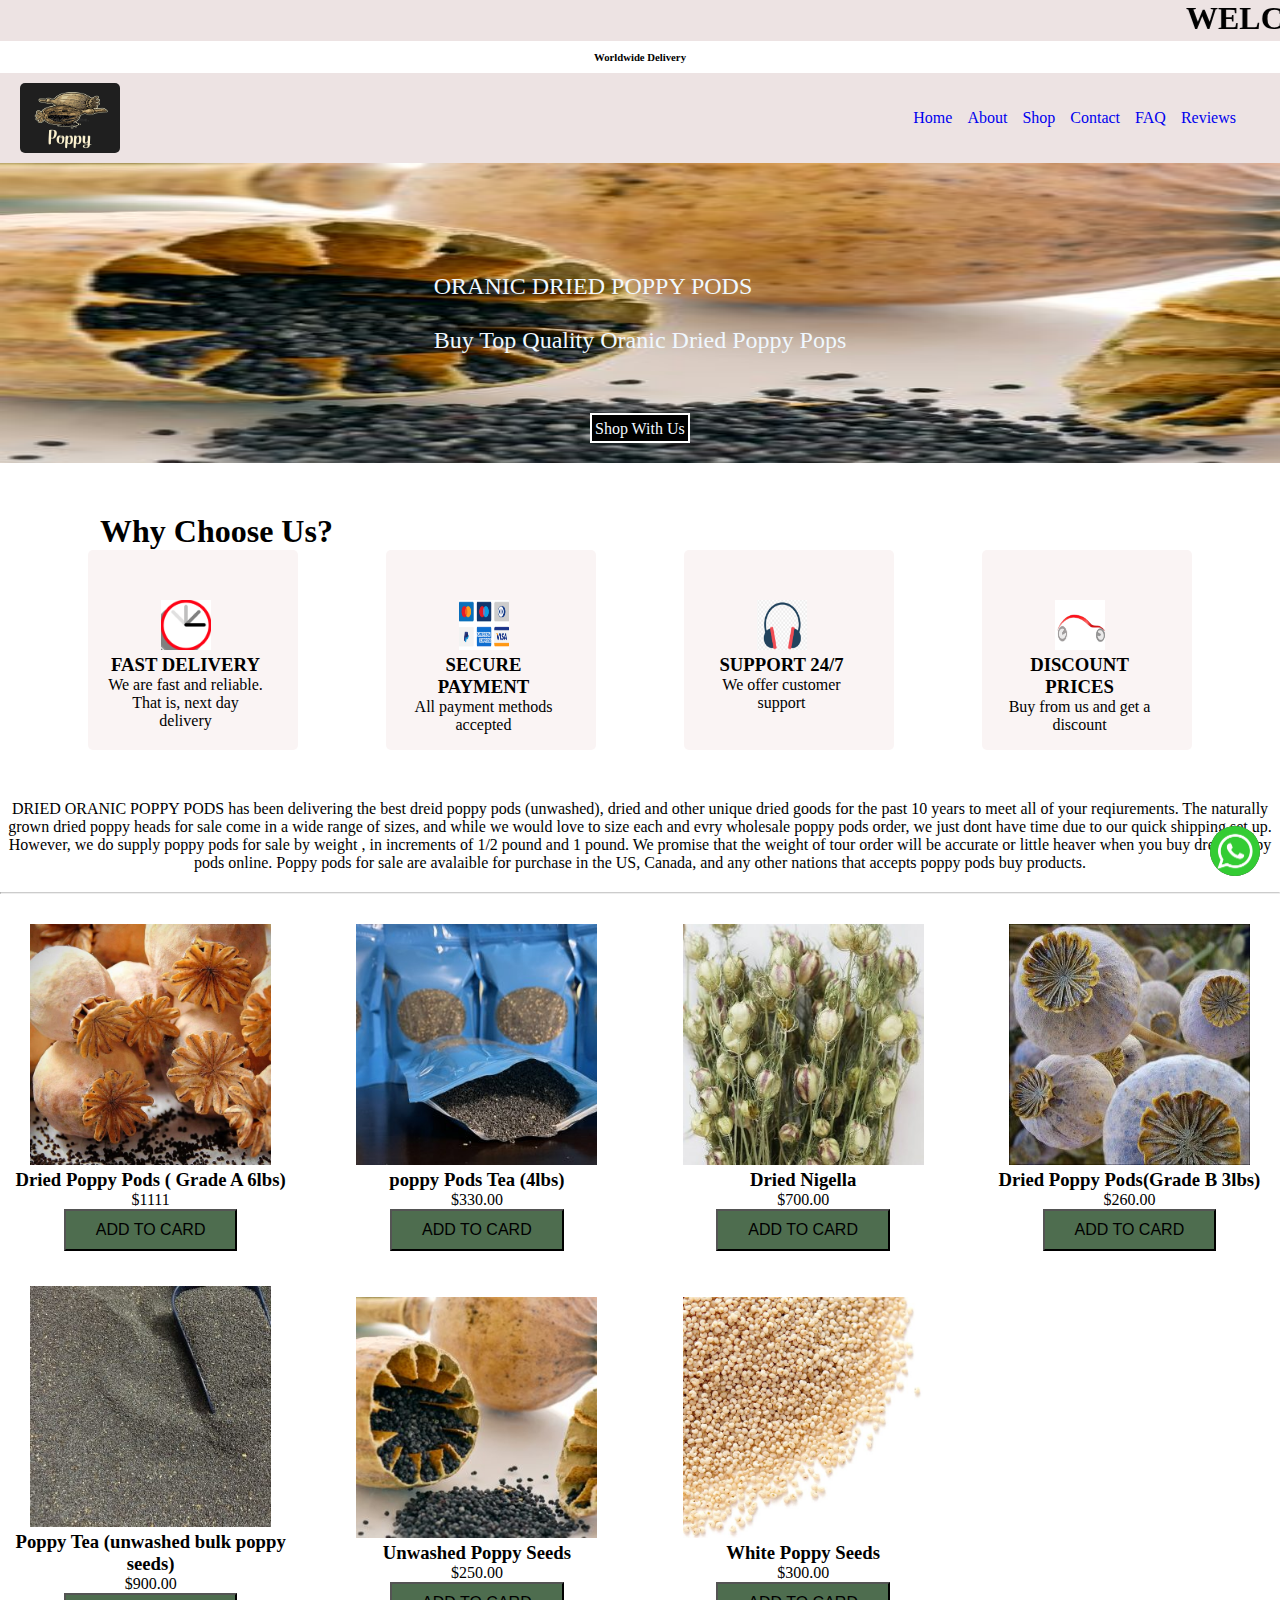
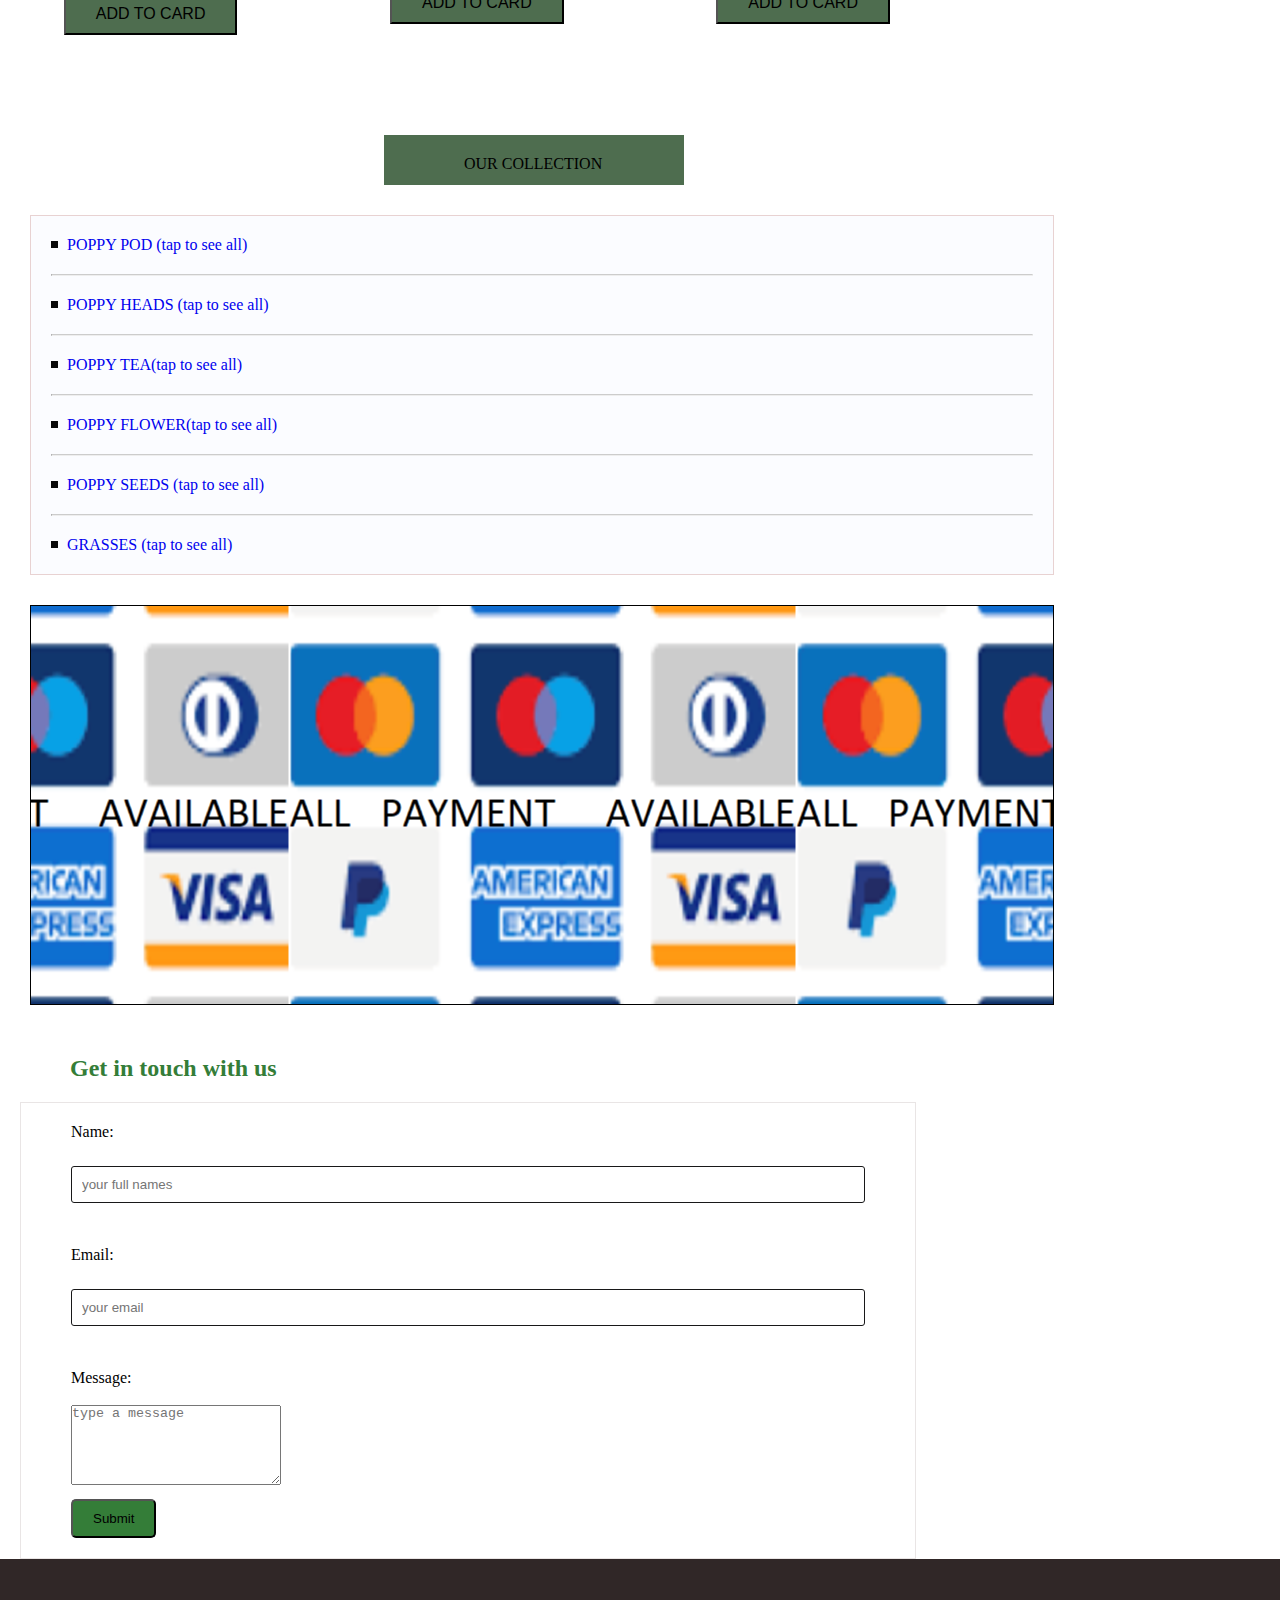
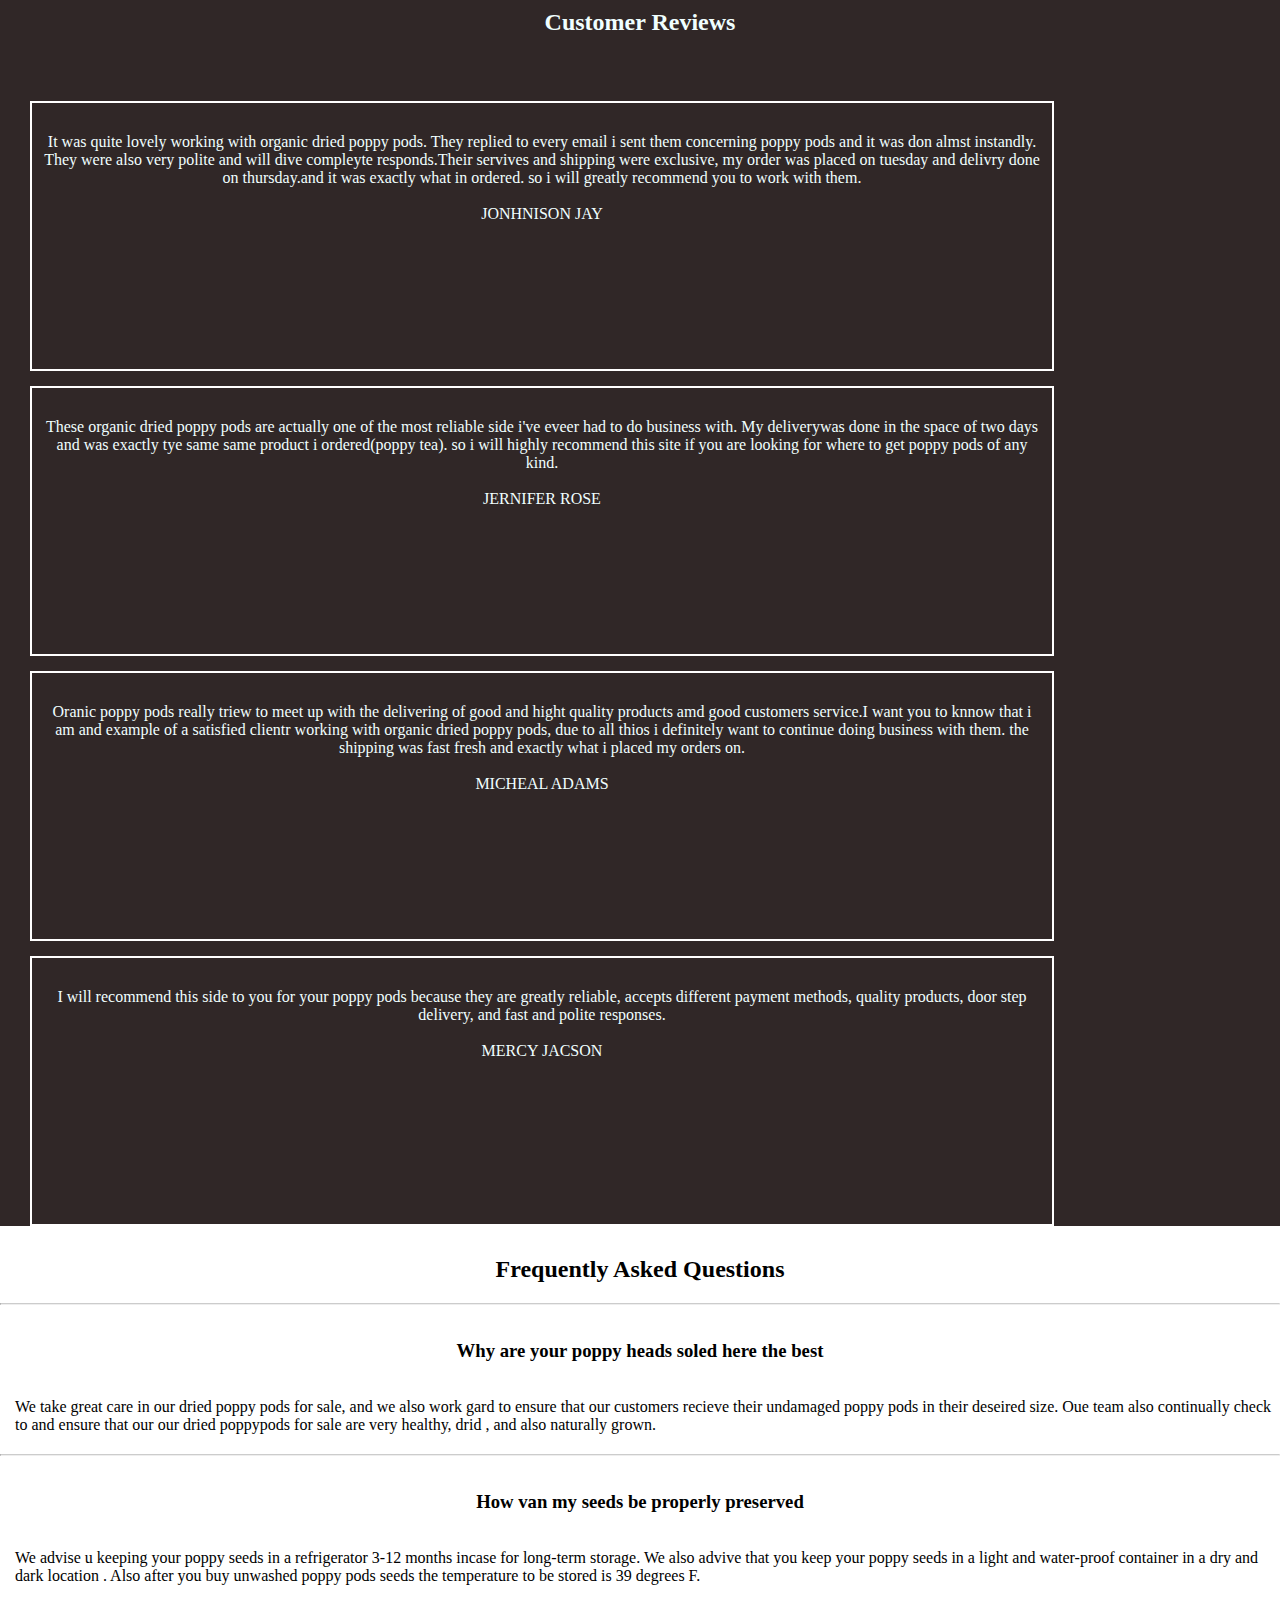
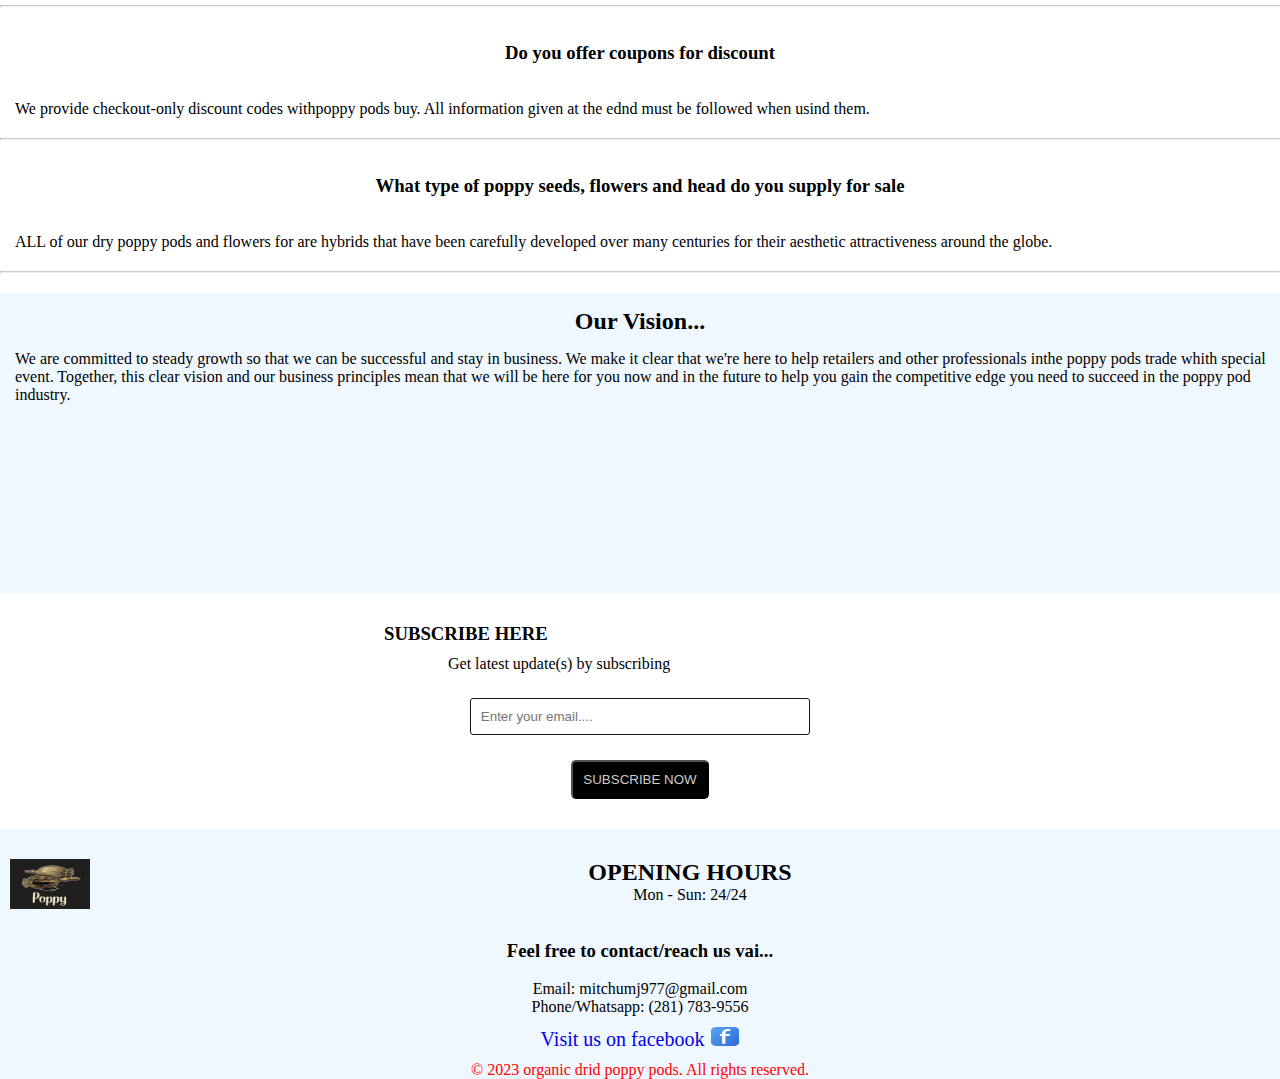
==== commit 0fb60fcd: "commit" ====
--- a/index.html
+++ b/index.html
@@ -73,11 +73,12 @@
 <script src="script.js"></script>
 <div class="p"> DRIED ORANIC POPPY PODS has been delivering the best dreid poppy pods (unwashed), dried and other unique dried goods for the past 10 years to meet all of your reqiurements. The naturally grown dried poppy heads for sale come in a wide range of sizes, and while we would love to size each and evry wholesale poppy pods order, we just dont have time due to our quick shipping set up. </br>
          However, we do supply poppy pods for sale by weight , in increments of 1/2 pound and 1 pound. We promise that the weight of tour order will be accurate or little heaver when you buy dreid poppy pods online. Poppy pods for sale are avalaible for purchase in the US, Canada, and any other nations that accepts poppy pods buy products.
+         <hr>
 </div>
  <div class="product2">
    <div class="product">
     <img src="img/106922386_592097551744299_6094542014600588681_n-1-600x600.jpg" alt="img product">
-    <h3>poppy Pods</h3>
+    <h3>Dried Poppy Pods ( Grade A 6lbs)</h3>
     <div class="price-tag"></div>
     <span class="price">$1111</price>
     </br>
@@ -85,42 +86,50 @@
    </div>
 
    <div class="product">
-    <img src="img/106922386_592097551744299_6094542014600588681_n-1-600x600.jpg" alt="img product">
-    <h3>poppy Pods</h3>
-    <div class="price-tag"></div>
-    <span class="price">$1111</price>
-    </br>
-        <button class="add">ADD TO CARD</button>
-   </div>
-   <div class="product">
-    <img src="img/106922386_592097551744299_6094542014600588681_n-1-600x600.jpg" alt="img product">
-    <h3>poppy Pods</h3>
-    <div class="price-tag"></div>
-    <span class="price">$1111</price>
-    </br>
-        <button class="add">ADD TO CARD</button>
-   </div>
-   <div class="product">
-    <img src="img/106922386_592097551744299_6094542014600588681_n-1-600x600.jpg" alt="img product">
-    <h3>poppy Pods</h3>
-    <div class="price-tag"></div>
-    <span class="price">$1111</price>
-    </br>
-        <button class="add">ADD TO CARD</button>
-   </div>
-   <div class="product">
-    <img src="img/106922386_592097551744299_6094542014600588681_n-1-600x600.jpg" alt="img product">
-    <h3>poppy Pods</h3>
-    <div class="price-tag"></div>
-    <span class="price">$1111</price>
-    </br>
-        <button class="add">ADD TO CARD</button>
-   </div>
-   <div class="product">
-    <img src="img/106922386_592097551744299_6094542014600588681_n-1-600x600.jpg" alt="img product">
-    <h3>poppy Pods</h3>
-    <div class="price-tag"></div>
-    <span class="price">$1111</price>
+    <img src="img/opium-tea-300x300.jpg" alt="img product">
+    <h3>poppy Pods Tea (4lbs)</h3>
+    <div class="price-tag"></div>
+    <span class="price">$330.00</price>
+    </br>
+        <button class="add">ADD TO CARD</button>
+   </div>
+   <div class="product">
+    <img src="img/DRIED-NIGELLA-300x300.jpg" alt="img product">
+    <h3>Dried Nigella</h3>
+    <div class="price-tag"></div>
+    <span class="price">$700.00</price>
+    </br>
+        <button class="add">ADD TO CARD</button>
+   </div>
+   <div class="product">
+    <img src="img/IMG-20230518-WA0001.jpg" alt="img product">
+    <h3>Dried Poppy Pods(Grade B 3lbs)</h3>
+    <div class="price-tag"></div>
+    <span class="price">$260.00</price>
+    </br>
+        <button class="add">ADD TO CARD</button>
+   </div>
+   <div class="product">
+    <img src="img/poppy-seed-300x300.jpg" alt="img product">
+    <h3>Poppy Tea (unwashed bulk poppy seeds) </h3>
+    <div class="price-tag"></div>
+    <span class="price">$900.00</price>
+    </br>
+        <button class="add">ADD TO CARD</button>
+   </div>
+   <div class="product">
+    <img src="img/bleu-poppy-seeds-300x300.jpg" alt="img product">
+    <h3>Unwashed Poppy Seeds</h3>
+    <div class="price-tag"></div>
+    <span class="price">$250.00</price>
+    </br>
+        <button class="add">ADD TO CARD</button>
+   </div> 
+   <div class="product">
+    <img src="img/white-poppy-seed.jpg" alt="img product">
+    <h3>White Poppy Seeds</h3>
+    <div class="price-tag"></div>
+    <span class="price">$300.00</price>
     </br>
         <button class="add">ADD TO CARD</button>
    </div> 
@@ -257,9 +266,11 @@
         <p>Phone/Whatsapp: (281) 783-9556</p>
     </div>
     <div class="social-media">
-        <a href="https://www.facebook.com/profile.php?id=100087949955270&mibextid=LQQJ4d">Visit us on Facebook</a>
-    </div>
-    </div>
+        <a href="https://www.facebook.com/profile.php?id=100087949955270&mibextid=LQQJ4d">Visit us on facebook
+            <img src="img/IMG_4012 (2).PNG" alt="facebook-icon">
+        </a>
+    </div>
+    
     <div class="copyright">
         <p>&copy; 2023 organic drid poppy pods. All rights reserved.</p>
     </div>
--- a/style.css
+++ b/style.css
@@ -279,11 +279,11 @@
     background-color: black;
    }
 .box-4{ 
-  width: 65%;
-  height: 260px;
-  padding: 30px 10px;
+  width: 80%;
+  height: 270px;
+  padding: 30px 10px; 
   margin-top: 15px;
-  margin-left: 18%;
+  margin-left: 30px;
   text-align: center;
   border: 2px solid white;
   color: azure;
@@ -313,7 +313,7 @@
 }
 .box-5{
    width: 100%; 
-  height: 200px;
+  height: 300px;
   background-color: aliceblue;
 }
 .box-5 h2{
@@ -350,11 +350,18 @@
   margin-top: 30px;
 }
 .social-media {
-  font-size: 24px;
+  font-size: 20px; 
+  padding-top: 10px;
 }
 .logo img{
   width: 80px;
   height: 50px;
+}
+.social-media img{
+  width: 30px;
+  height: 20px;
+  padding-left: 2px;
+  padding-top: 1px;
 }
 .copyright{
   margin-top: 10px;
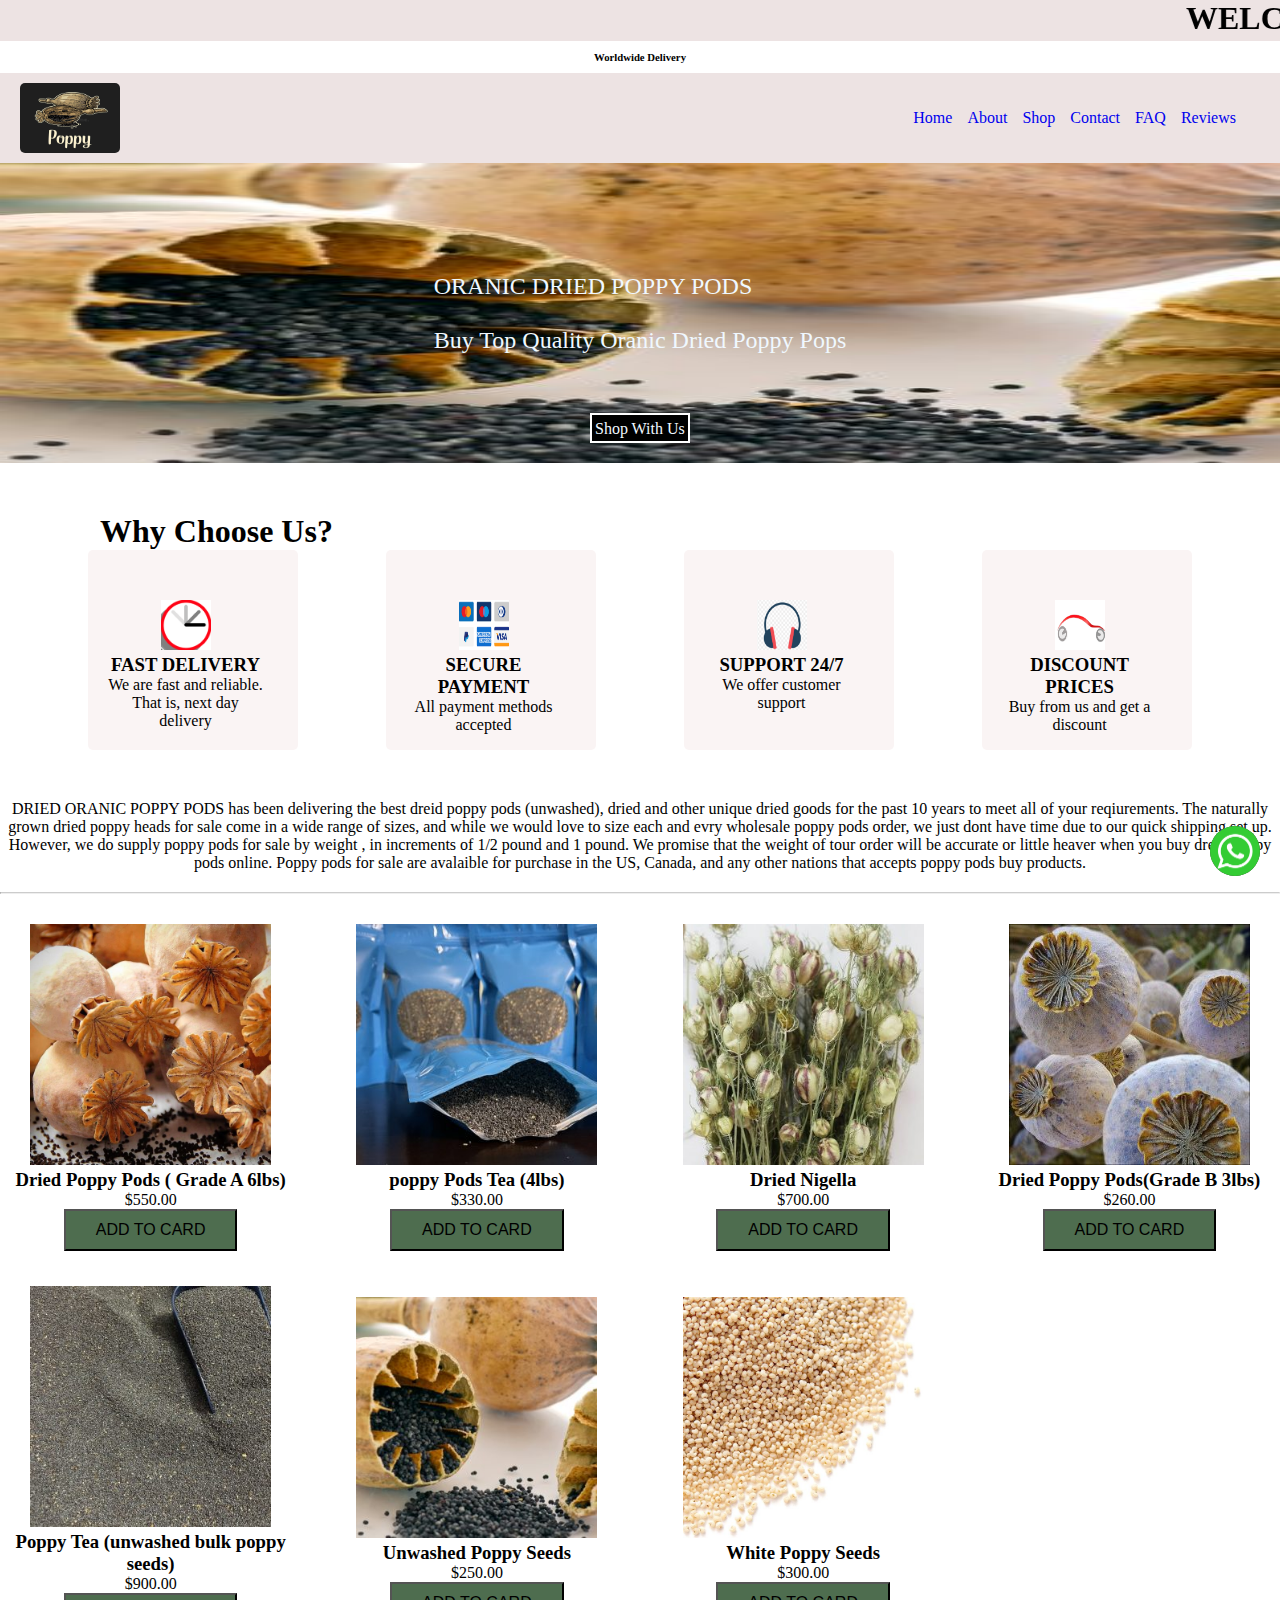
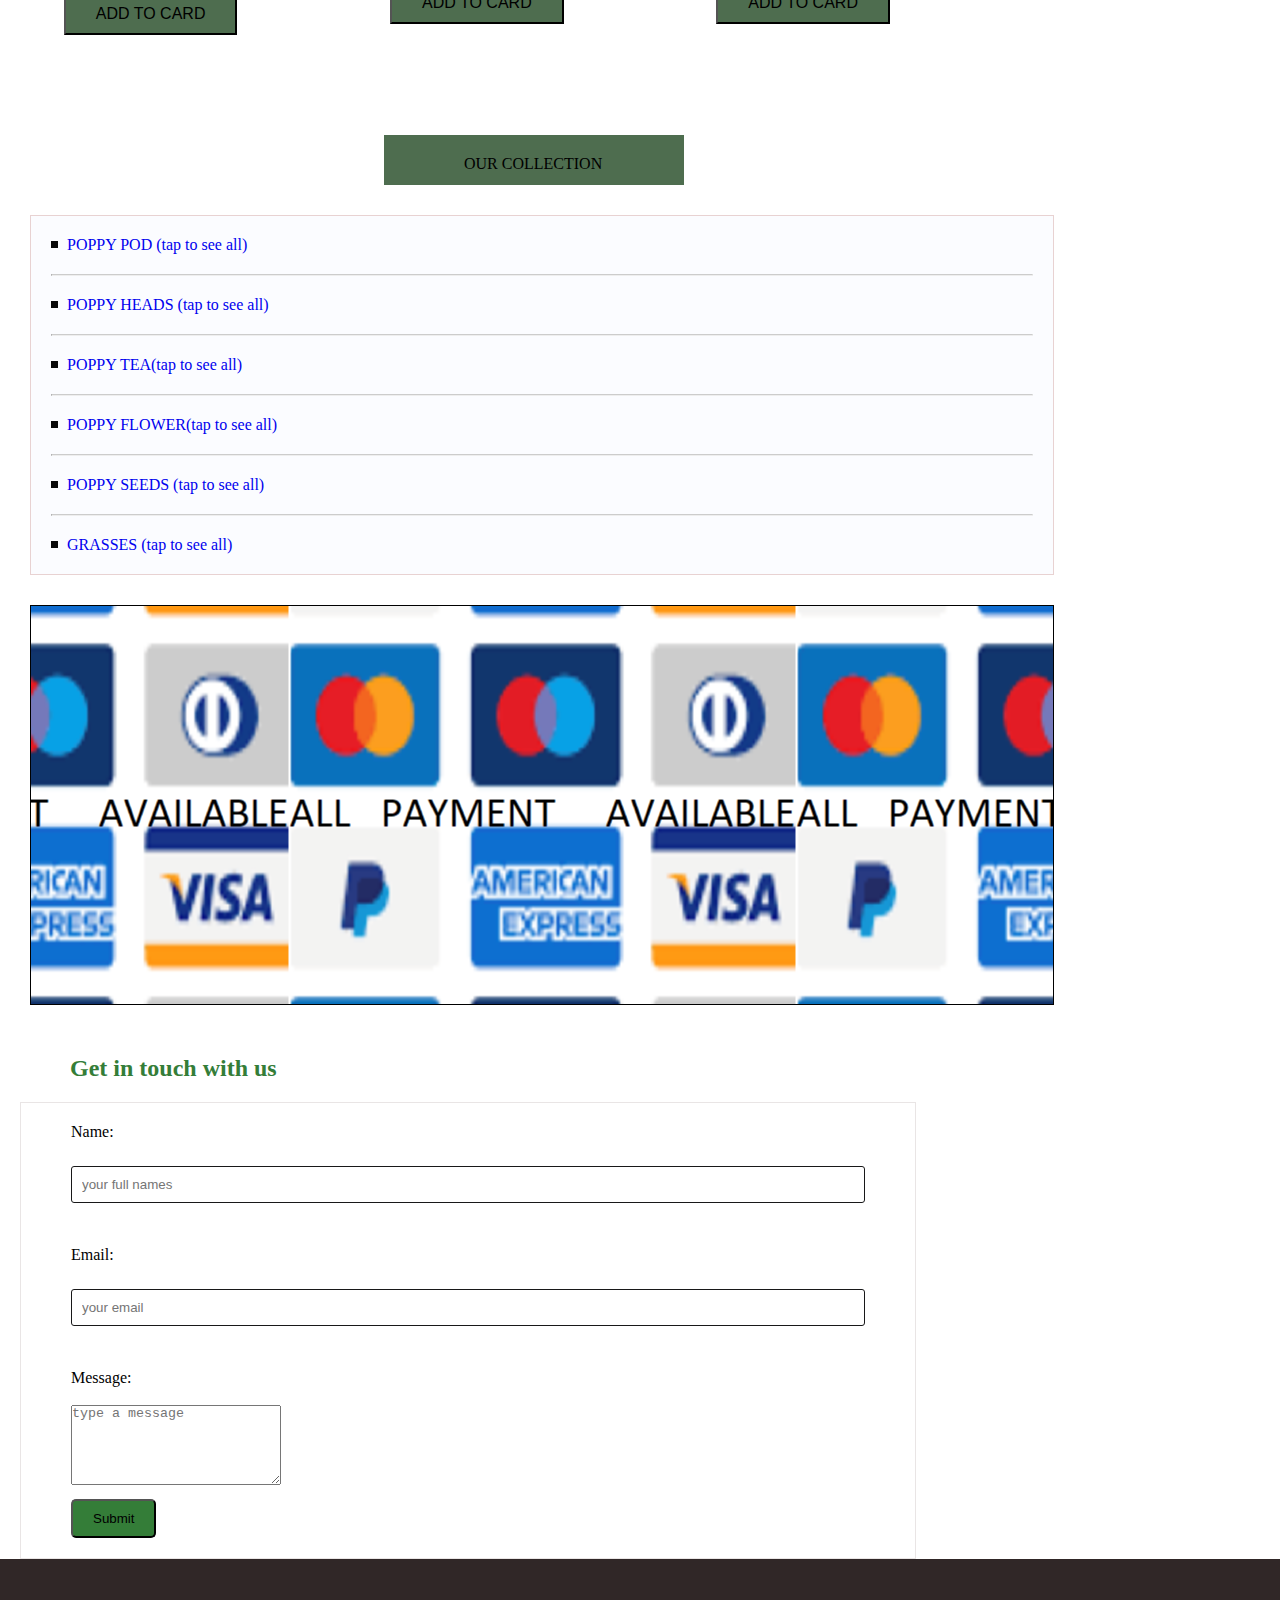
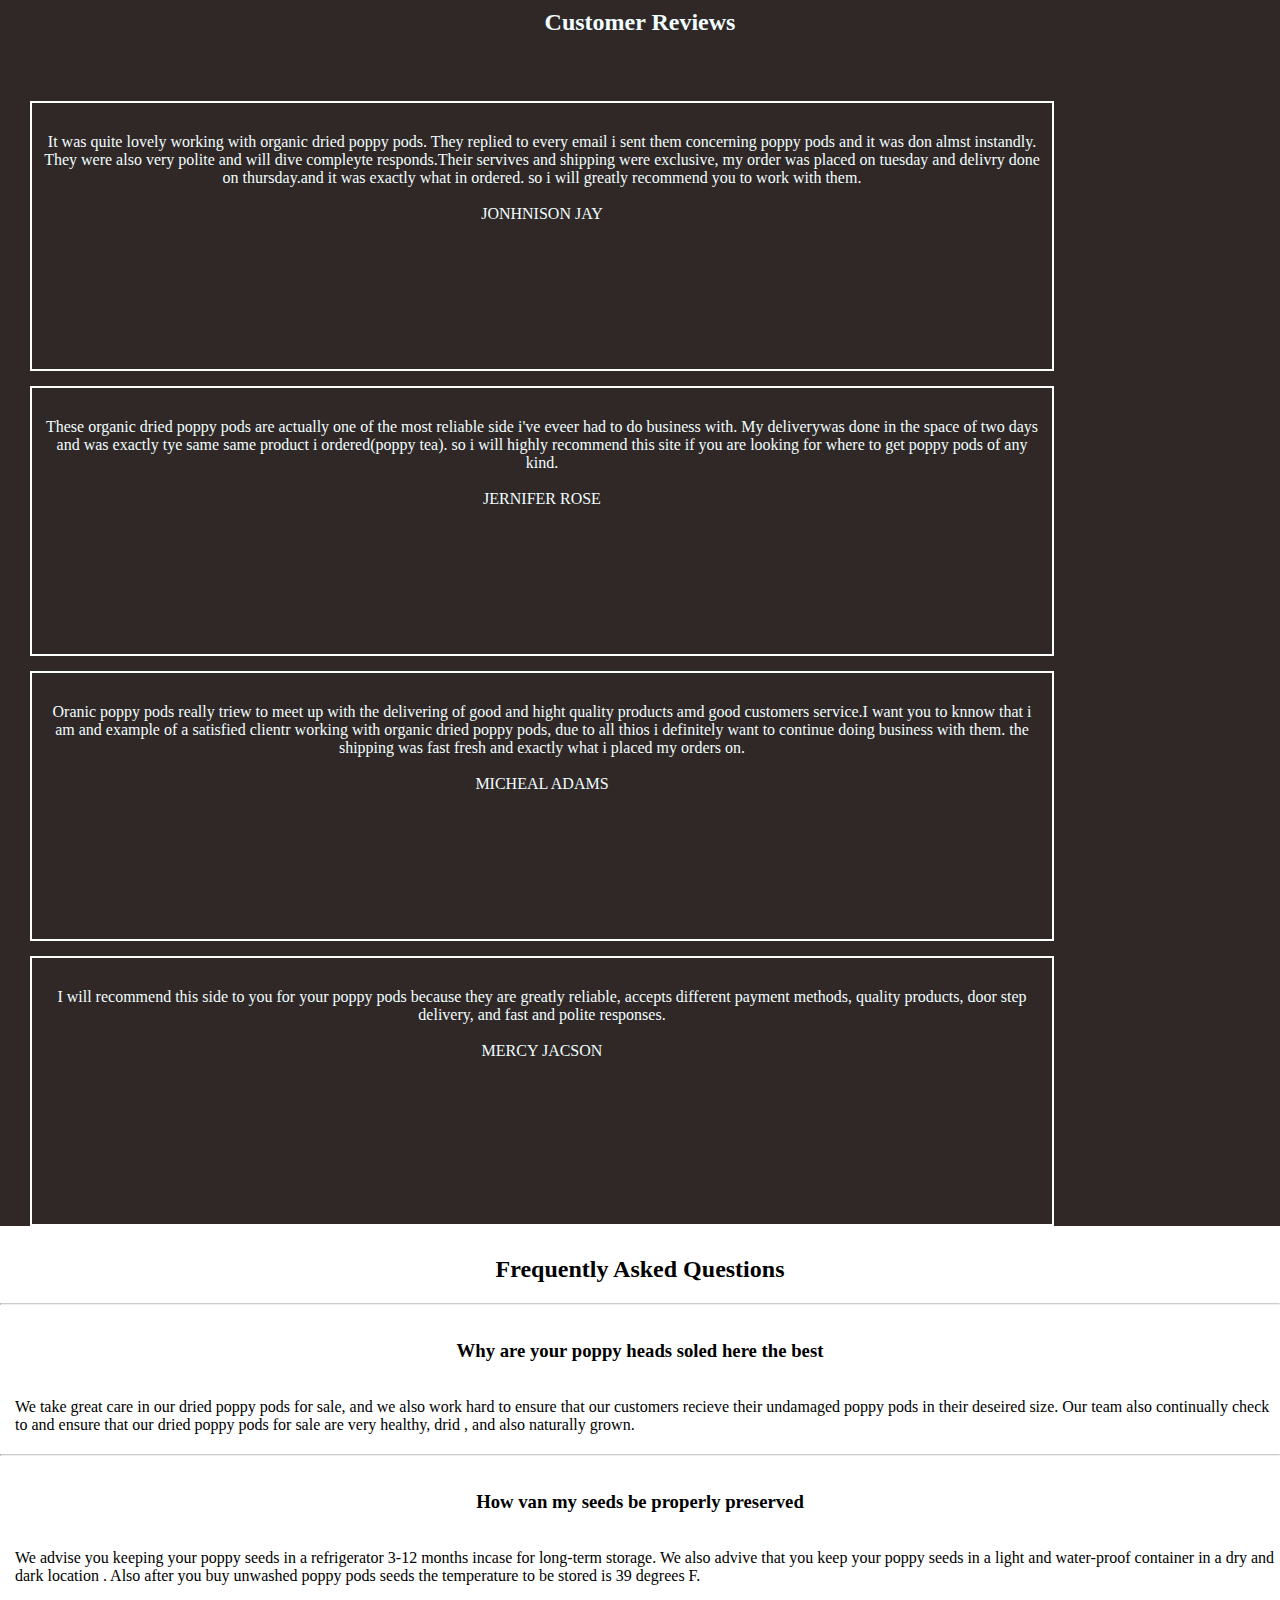
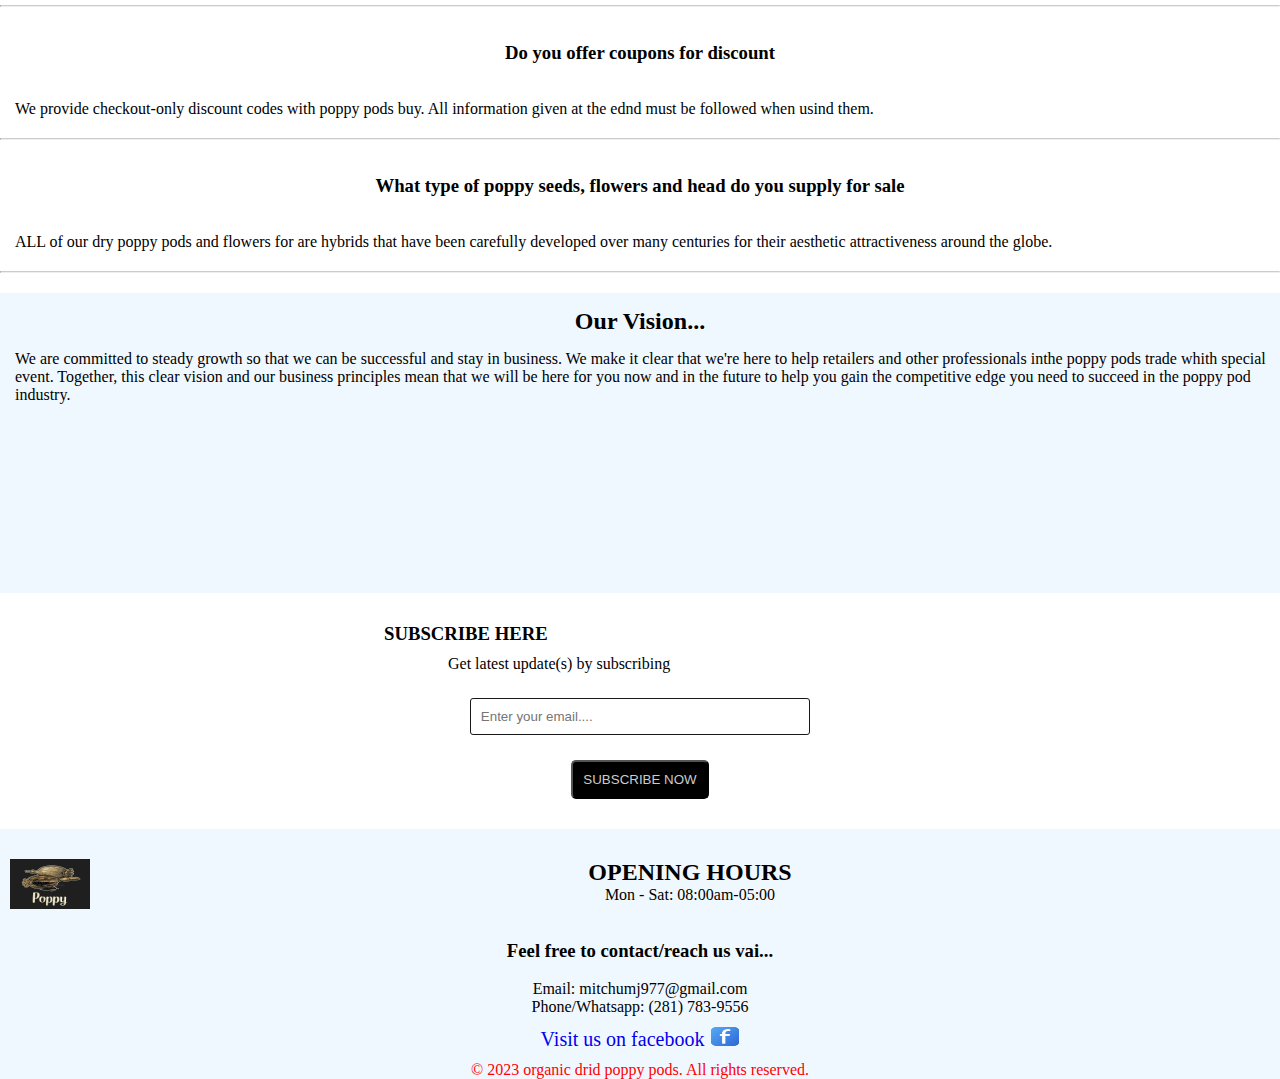
==== commit 994ba305: "commit" ====
--- a/index.html
+++ b/index.html
@@ -12,7 +12,7 @@
     <header>
         <marquee behavoir="spin" direction="left" scrollamount="10"><h1> 
         
-            WELCOME TO ORGANIC DRIED POPPY PODS THANKS FOR JOINING US
+            WELCOME TO ORGANIC DRIED POPPY PODS THANKS FOR TRUSTING US
        </h1></marquee>
        <h6>Worldwide Delivery</h6>
        <div class="hamburger">
@@ -66,7 +66,7 @@
                             </div>  
                         </div> 
 
-<a href="https://api.whatsapp.com/send? phone=67777777" class="whatsapp-button" target="_blank">
+<a href="https://api.whatsapp.com/send? phone=(281) 783-9556" class="whatsapp-button" target="_blank">
     <img src="img/IMG_3493 (2).PNG" alt="Whatsapp Icon">
 
 </a>
@@ -80,7 +80,7 @@
     <img src="img/106922386_592097551744299_6094542014600588681_n-1-600x600.jpg" alt="img product">
     <h3>Dried Poppy Pods ( Grade A 6lbs)</h3>
     <div class="price-tag"></div>
-    <span class="price">$1111</price>
+    <span class="price">$550.00</price>
     </br>
         <button class="add">ADD TO CARD</button>
    </div>
@@ -215,17 +215,17 @@
     <hr>
     <div class="fq"><h3>Why are your poppy heads soled here the best</h3></br>
     </br>
-      <p>We take great care in our dried poppy pods for sale, and we also work gard to ensure that our customers recieve their undamaged poppy pods in their deseired size. Oue team also continually check to and ensure that our our dried poppypods for sale are very healthy, drid , and also naturally grown.</p>  
+      <p>We take great care in our dried poppy pods for sale, and we also work hard to ensure that our customers recieve their undamaged poppy pods in their deseired size. Our team also continually check to and ensure that our dried poppy pods for sale are very healthy, drid , and also naturally grown.</p>  
     </div>
     <hr>
     <div class="fq"><h3>How van my seeds be properly preserved</h3></br>
     </br>
-       <p> We advise u keeping your poppy seeds in a refrigerator 3-12 months incase for long-term storage. We also advive that you keep your poppy seeds in a light and water-proof container in a  dry and dark location . Also after you buy unwashed poppy pods seeds the temperature to be stored is 39 degrees F.</p>
+       <p> We advise you keeping your poppy seeds in a refrigerator 3-12 months incase for long-term storage. We also advive that you keep your poppy seeds in a light and water-proof container in a  dry and dark location . Also after you buy unwashed poppy pods seeds the temperature to be stored is 39 degrees F.</p>
     </div>
     <hr>
     <div class="fq"><h3>Do you offer coupons for discount</h3></br>
     </br>
-       <p> We provide checkout-only discount codes withpoppy pods buy. All information given at the ednd must be followed when usind them. </p>
+       <p> We provide checkout-only discount codes with poppy pods buy. All information given at the ednd must be followed when usind them. </p>
     </div>
     <hr>
     <div class="fq"><h3>What type of poppy seeds, flowers and head do you supply for sale</h3></br>
@@ -257,7 +257,7 @@
     </div>
     <div class="container-info">
         <h2>OPENING HOURS</h2>
-        <p>Mon - Sun: 24/24</p>
+        <p>Mon - Sat: 08:00am-05:00</p>
         <br>
         <br>
         <h3>Feel free to contact/reach us vai...</h3>
--- a/style.css
+++ b/style.css
@@ -200,6 +200,7 @@
     cursor: pointer;
     font-size: 16px;
     background-color: #4e6d4f;
+    color: black;
    }
     .box{
     width: 300px;
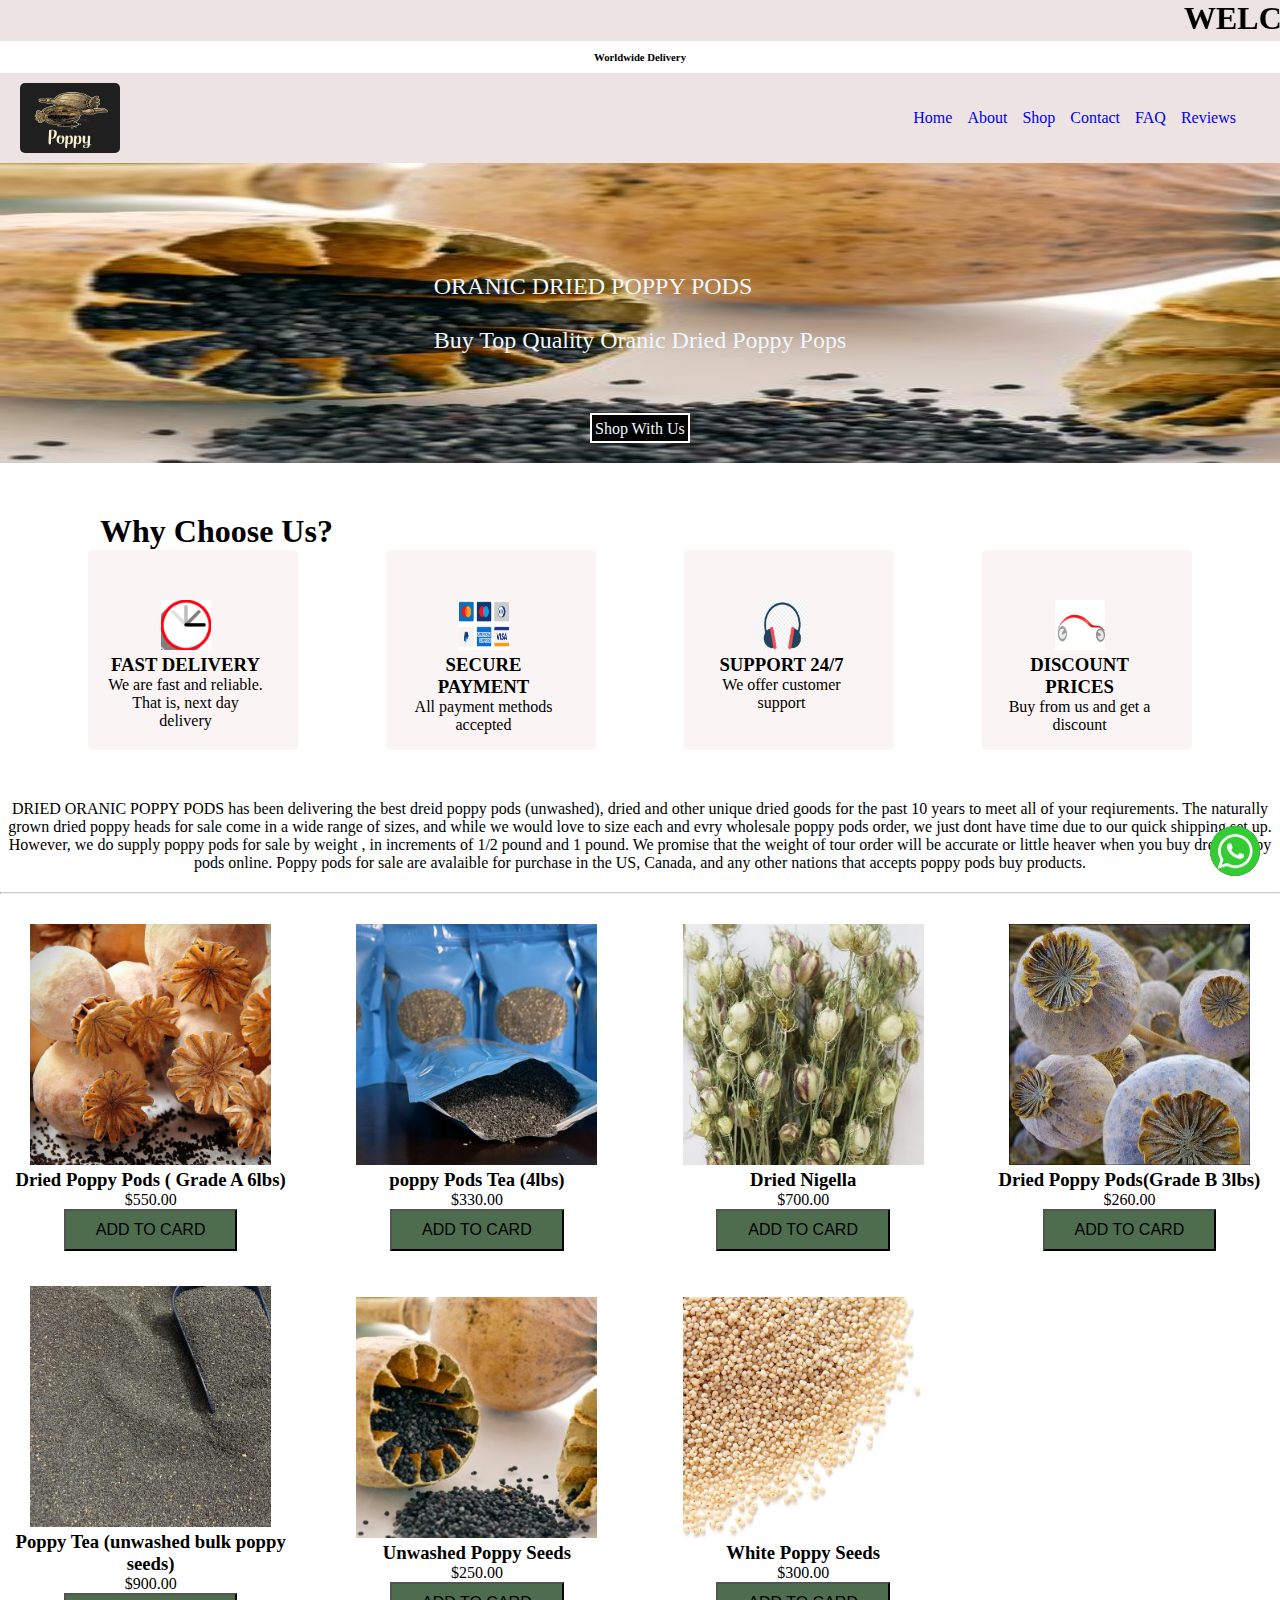
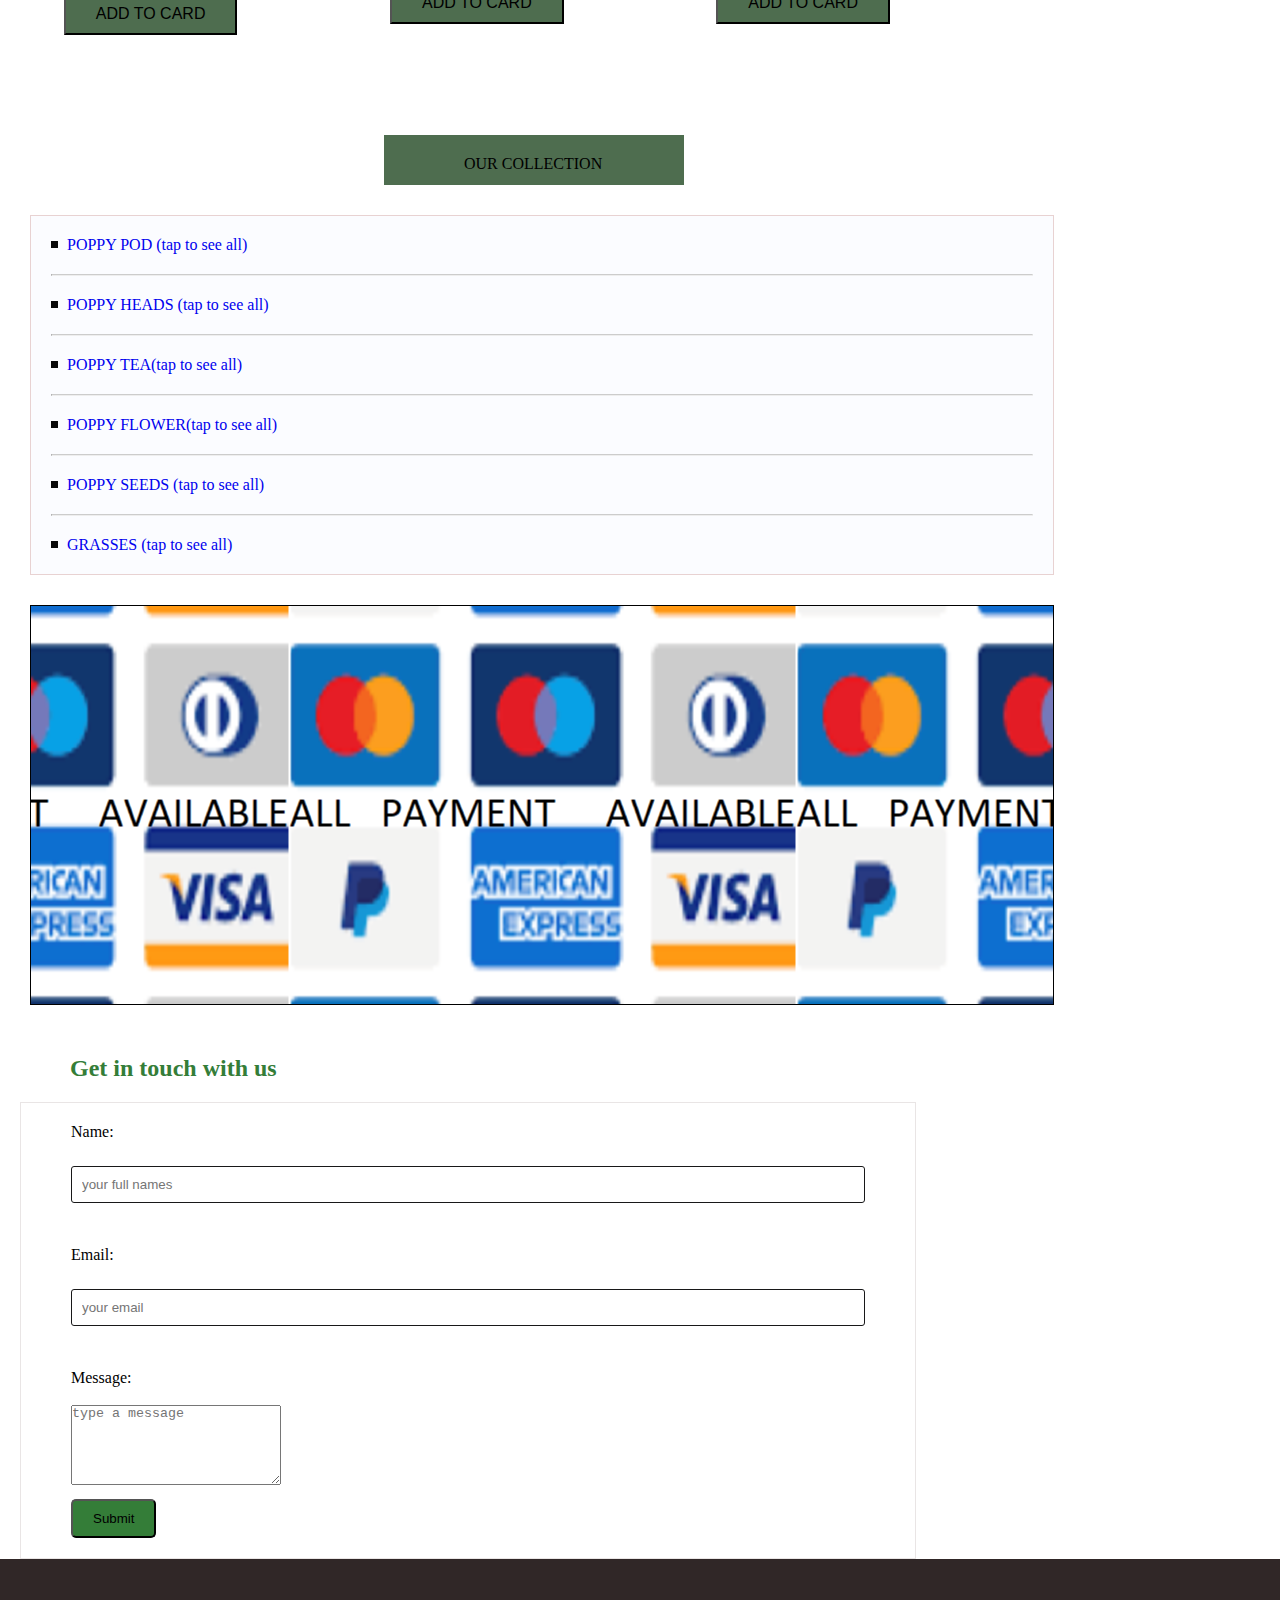
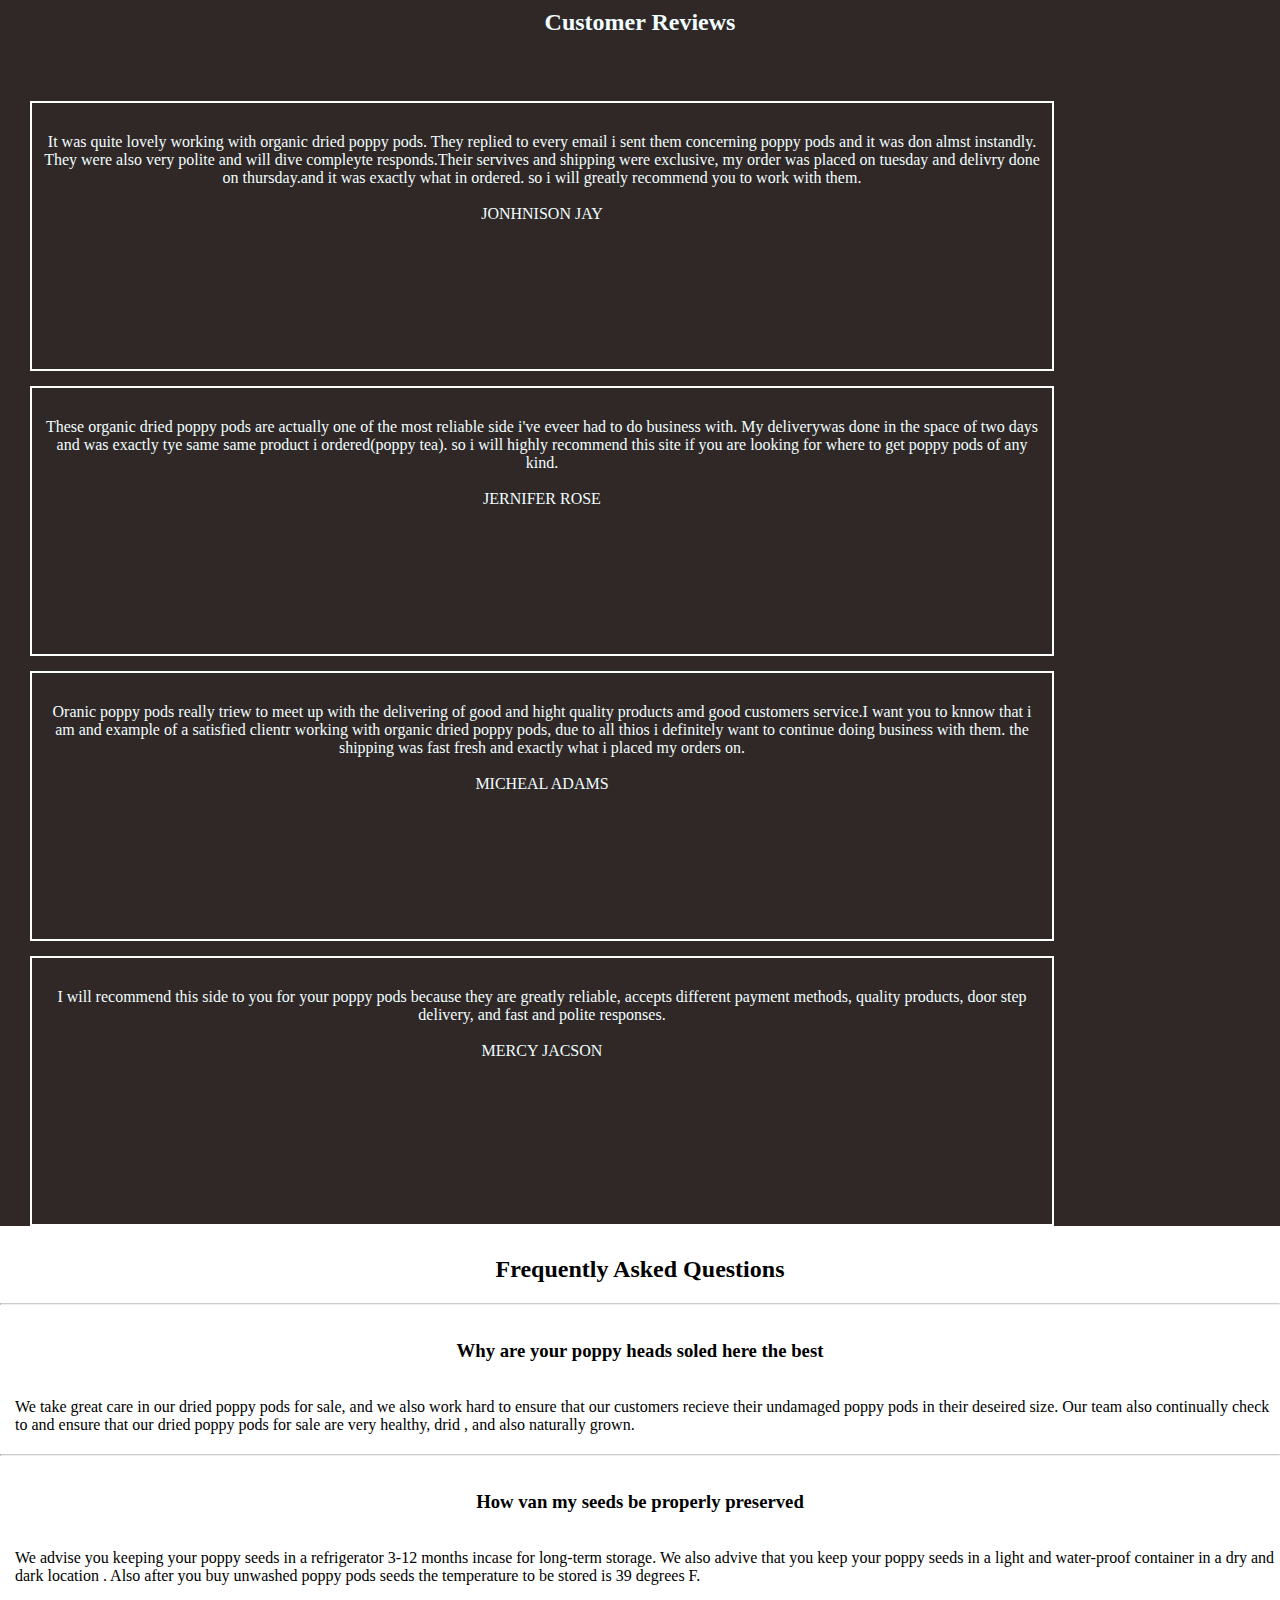
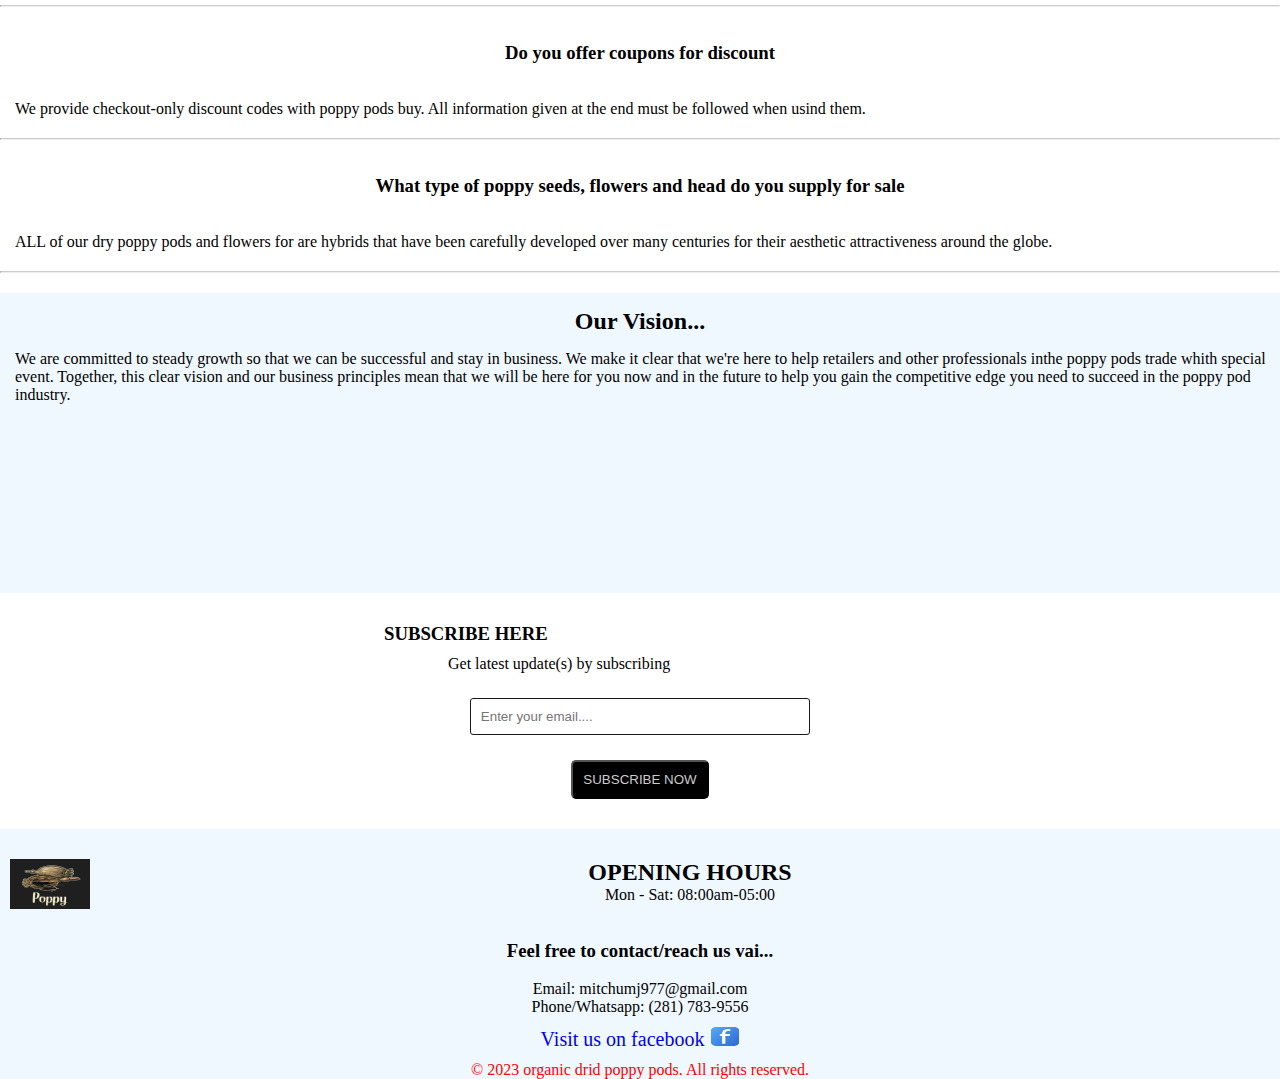
==== commit 03eb57b9: "commit" ====
--- a/index.html
+++ b/index.html
@@ -225,7 +225,7 @@
     <hr>
     <div class="fq"><h3>Do you offer coupons for discount</h3></br>
     </br>
-       <p> We provide checkout-only discount codes with poppy pods buy. All information given at the ednd must be followed when usind them. </p>
+       <p> We provide checkout-only discount codes with poppy pods buy. All information given at the end must be followed when usind them. </p>
     </div>
     <hr>
     <div class="fq"><h3>What type of poppy seeds, flowers and head do you supply for sale</h3></br>
